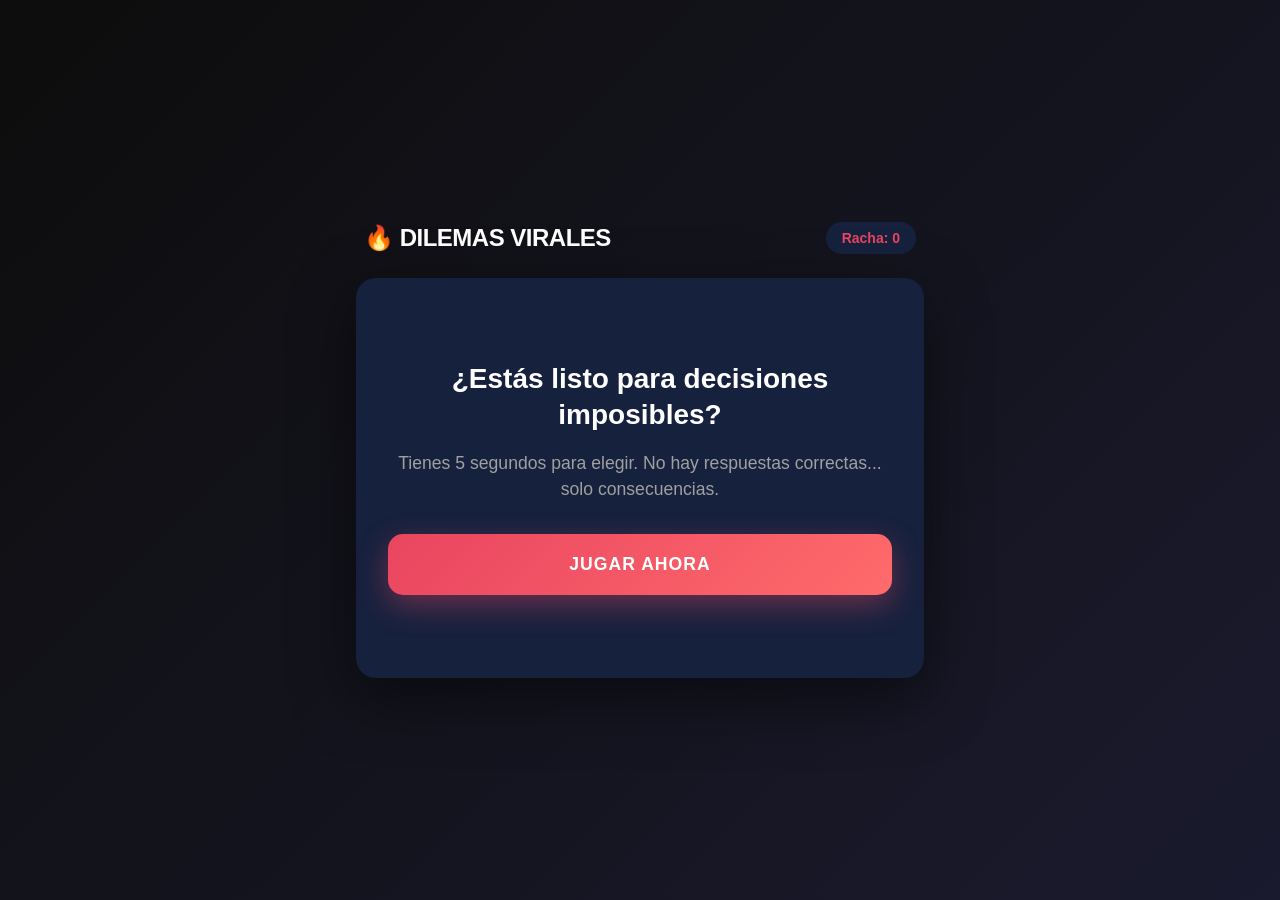
==== index.html @ 8cb5b27d "Add files via upload" ====
<!DOCTYPE html>
<html lang="es">
<head>
    <meta charset="UTF-8">
    <meta name="viewport" content="width=device-width, initial-scale=1.0">
    <title>Dilemas Virales | El juego de decisiones imposibles</title>
    <meta name="description" content="Juega Dilemas Virales: el juego adictivo de decisiones imposibles. Elige entre opciones absurdas y descubre qué piensa la gente.">
    <link rel="stylesheet" href="styles.css">
</head>
<body>
    <!-- ESPACIO PARA ANUNCIO HEADER -->
    <!-- <div class="ad-container ad-header">Espacio para anuncio</div> -->

    <main class="game-container">
        <header class="game-header">
            <h1>🔥 DILEMAS VIRALES</h1>
            <div class="stats">
                <span id="streak">Racha: 0</span>
            </div>
        </header>

        <section class="game-area" id="gameArea">
            <!-- Pantalla de inicio -->
            <div class="start-screen" id="startScreen">
                <h2>¿Estás listo para decisiones imposibles?</h2>
                <p>Tienes 5 segundos para elegir. No hay respuestas correctas... solo consecuencias.</p>
                <button class="btn-primary" id="startBtn">JUGAR AHORA</button>
            </div>

            <!-- Pantalla de juego -->
            <div class="dilemma-screen hidden" id="dilemmaScreen">
                <div class="timer-container">
                    <div class="timer-bar" id="timerBar"></div>
                </div>
                
                <div class="dilemma-content">
                    <h2 id="dilemmaQuestion" class="dilemma-question"></h2>
                </div>

                <div class="options-container" id="optionsContainer">
                    <button class="option-btn" id="optionA" data-option="A">
                        <span class="option-label">A</span>
                        <span class="option-text" id="textA"></span>
                    </button>
                    <button class="option-btn" id="optionB" data-option="B">
                        <span class="option-label">B</span>
                        <span class="option-text" id="textB"></span>
                    </button>
                </div>
            </div>

            <!-- Pantalla de resultado -->
            <div class="result-screen hidden" id="resultScreen">
                <div class="result-content">
                    <div class="percentage-display" id="percentageDisplay"></div>
                    <p class="result-text" id="resultText"></p>
                    <p class="sarcastic-response" id="sarcasticResponse"></p>
                </div>
                <button class="btn-primary" id="nextBtn">SIGUIENTE DILEMA →</button>
            </div>
        </section>

        <!-- ESPACIO PARA ANUNCIO FOOTER -->
        <!-- <div class="ad-container ad-footer">Espacio para anuncio</div> -->
    </main>

    <script src="script.js"></script>
</body>
</html>
---- styles.css ----
/* ============================================
   DILEMAS VIRALES - ESTILOS PRINCIPALES
   ============================================ */

/* Reset y base */
* {
    margin: 0;
    padding: 0;
    box-sizing: border-box;
}

:root {
    --bg-primary: #0d0d0d;
    --bg-secondary: #1a1a2e;
    --bg-card: #16213e;
    --accent-primary: #e94560;
    --accent-secondary: #0f3460;
    --text-primary: #ffffff;
    --text-secondary: #a0a0a0;
    --success: #4ecca3;
    --warning: #ffc107;
    --timer-duration: 5s;
}

html {
    font-size: 16px;
}

body {
    font-family: 'Segoe UI', Tahoma, Geneva, Verdana, sans-serif;
    background: linear-gradient(135deg, var(--bg-primary) 0%, var(--bg-secondary) 100%);
    color: var(--text-primary);
    min-height: 100vh;
    display: flex;
    flex-direction: column;
    align-items: center;
    justify-content: center;
    overflow-x: hidden;
}

/* ============================================
   CONTENEDORES DE ANUNCIOS (MONETIZACIÓN)
   ============================================ */
.ad-container {
    background: rgba(255, 255, 255, 0.05);
    border: 2px dashed rgba(255, 255, 255, 0.2);
    display: flex;
    align-items: center;
    justify-content: center;
    color: var(--text-secondary);
    font-size: 0.875rem;
}

.ad-header {
    width: 100%;
    max-width: 728px;
    height: 90px;
    margin-bottom: 1rem;
}

.ad-footer {
    width: 100%;
    max-width: 728px;
    height: 90px;
    margin-top: 1rem;
}

/* ============================================
   CONTENEDOR PRINCIPAL DEL JUEGO
   ============================================ */
.game-container {
    width: 100%;
    max-width: 600px;
    padding: 1rem;
    display: flex;
    flex-direction: column;
    align-items: center;
}

/* Header */
.game-header {
    width: 100%;
    display: flex;
    justify-content: space-between;
    align-items: center;
    margin-bottom: 1.5rem;
    padding: 0 0.5rem;
}

.game-header h1 {
    font-size: 1.5rem;
    font-weight: 800;
    letter-spacing: -0.5px;
    text-transform: uppercase;
}

.stats {
    background: var(--bg-card);
    padding: 0.5rem 1rem;
    border-radius: 20px;
    font-size: 0.875rem;
    font-weight: 600;
    color: var(--accent-primary);
}

/* ============================================
   ÁREA DE JUEGO
   ============================================ */
.game-area {
    width: 100%;
    background: var(--bg-card);
    border-radius: 20px;
    padding: 2rem;
    box-shadow: 0 20px 60px rgba(0, 0, 0, 0.5);
    min-height: 400px;
    display: flex;
    flex-direction: column;
    justify-content: center;
}

/* Utilidad para ocultar elementos */
.hidden {
    display: none !important;
}

/* ============================================
   PANTALLA DE INICIO
   ============================================ */
.start-screen {
    text-align: center;
    animation: fadeIn 0.5s ease-out;
}

.start-screen h2 {
    font-size: 1.75rem;
    margin-bottom: 1rem;
    line-height: 1.3;
}

.start-screen p {
    color: var(--text-secondary);
    margin-bottom: 2rem;
    font-size: 1.1rem;
    line-height: 1.5;
}

/* ============================================
   PANTALLA DE DILEMA
   ============================================ */
.dilemma-screen {
    animation: slideIn 0.3s ease-out;
}

/* Temporizador */
.timer-container {
    width: 100%;
    height: 6px;
    background: rgba(255, 255, 255, 0.1);
    border-radius: 3px;
    overflow: hidden;
    margin-bottom: 1.5rem;
}

.timer-bar {
    height: 100%;
    width: 100%;
    background: linear-gradient(90deg, var(--success) 0%, var(--warning) 70%, var(--accent-primary) 100%);
    border-radius: 3px;
    transform-origin: left;
}

.timer-bar.active {
    animation: timerCountdown var(--timer-duration) linear forwards;
}

.timer-bar.paused {
    animation-play-state: paused;
}

@keyframes timerCountdown {
    0% { transform: scaleX(1); }
    100% { transform: scaleX(0); }
}

/* Contenido del dilema */
.dilemma-content {
    text-align: center;
    margin-bottom: 2rem;
}

.dilemma-question {
    font-size: 1.5rem;
    font-weight: 700;
    line-height: 1.4;
    color: var(--text-primary);
}

/* Opciones */
.options-container {
    display: flex;
    flex-direction: column;
    gap: 1rem;
}

.option-btn {
    display: flex;
    align-items: center;
    gap: 1rem;
    padding: 1.25rem;
    background: linear-gradient(135deg, var(--bg-secondary) 0%, rgba(255,255,255,0.05) 100%);
    border: 2px solid rgba(255, 255, 255, 0.1);
    border-radius: 15px;
    color: var(--text-primary);
    cursor: pointer;
    transition: all 0.2s ease;
    text-align: left;
    width: 100%;
}

.option-btn:hover {
    border-color: var(--accent-primary);
    background: linear-gradient(135deg, var(--accent-secondary) 0%, var(--bg-secondary) 100%);
    transform: translateY(-2px);
    box-shadow: 0 10px 30px rgba(233, 69, 96, 0.3);
}

.option-btn:active {
    transform: translateY(0);
}

.option-label {
    display: flex;
    align-items: center;
    justify-content: center;
    width: 40px;
    height: 40px;
    background: var(--accent-primary);
    border-radius: 50%;
    font-weight: 800;
    font-size: 1.25rem;
    flex-shrink: 0;
}

.option-text {
    font-size: 1.1rem;
    font-weight: 500;
    line-height: 1.4;
}

/* Estados de opción seleccionada */
.option-btn.selected {
    border-color: var(--success);
    background: linear-gradient(135deg, rgba(78, 204, 163, 0.2) 0%, var(--bg-secondary) 100%);
}

.option-btn.selected .option-label {
    background: var(--success);
}

.option-btn.unselected {
    opacity: 0.5;
}

/* ============================================
   PANTALLA DE RESULTADO
   ============================================ */
.result-screen {
    text-align: center;
    animation: fadeIn 0.4s ease-out;
}

.percentage-display {
    font-size: 4rem;
    font-weight: 800;
    color: var(--accent-primary);
    margin-bottom: 0.5rem;
    text-shadow: 0 0 30px rgba(233, 69, 96, 0.5);
}

.result-text {
    font-size: 1.1rem;
    color: var(--text-secondary);
    margin-bottom: 1.5rem;
}

.sarcastic-response {
    font-size: 1.25rem;
    color: var(--text-primary);
    font-style: italic;
    margin-bottom: 2rem;
    padding: 1rem;
    background: rgba(255, 255, 255, 0.05);
    border-radius: 10px;
    border-left: 4px solid var(--accent-primary);
    line-height: 1.5;
}

/* ============================================
   BOTONES PRINCIPALES
   ============================================ */
.btn-primary {
    width: 100%;
    padding: 1.25rem 2rem;
    background: linear-gradient(135deg, var(--accent-primary) 0%, #ff6b6b 100%);
    border: none;
    border-radius: 15px;
    color: white;
    font-size: 1.1rem;
    font-weight: 700;
    text-transform: uppercase;
    letter-spacing: 1px;
    cursor: pointer;
    transition: all 0.2s ease;
    box-shadow: 0 10px 30px rgba(233, 69, 96, 0.4);
}

.btn-primary:hover {
    transform: translateY(-3px);
    box-shadow: 0 15px 40px rgba(233, 69, 96, 0.6);
}

.btn-primary:active {
    transform: translateY(-1px);
}

/* ============================================
   ANIMACIONES
   ============================================ */
@keyframes fadeIn {
    from { opacity: 0; transform: translateY(20px); }
    to { opacity: 1; transform: translateY(0); }
}

@keyframes slideIn {
    from { opacity: 0; transform: translateX(30px); }
    to { opacity: 1; transform: translateX(0); }
}

/* ============================================
   RESPONSIVE - MÓVILES
   ============================================ */
@media (max-width: 480px) {
    html {
        font-size: 14px;
    }

    .game-container {
        padding: 0.75rem;
        max-width: 100%;
    }

    .game-area {
        padding: 1.5rem;
        min-height: 350px;
    }

    .game-header h1 {
        font-size: 1.25rem;
    }

    .dilemma-question {
        font-size: 1.25rem;
    }

    .option-btn {
        padding: 1rem;
    }

    .option-label {
        width: 35px;
        height: 35px;
        font-size: 1rem;
    }

    .option-text {
        font-size: 1rem;
    }

    .percentage-display {
        font-size: 3rem;
    }

    .sarcastic-response {
        font-size: 1.1rem;
    }

    .btn-primary {
        padding: 1rem 1.5rem;
        font-size: 1rem;
    }

    .ad-header,
    .ad-footer {
        height: 50px;
    }
}

@media (max-width: 360px) {
    .game-area {
        padding: 1rem;
    }

    .dilemma-question {
        font-size: 1.1rem;
    }

    .option-text {
        font-size: 0.9rem;
    }
}

/* ============================================
   OPTIMIZACIONES DE RENDIMIENTO
   ============================================ */
@media (prefers-reduced-motion: reduce) {
    *,
    *::before,
    *::after {
        animation-duration: 0.01ms !important;
        animation-iteration-count: 1 !important;
        transition-duration: 0.01ms !important;
    }
}

/* Scrollbar personalizada */
::-webkit-scrollbar {
    width: 8px;
}

::-webkit-scrollbar-track {
    background: var(--bg-primary);
}

::-webkit-scrollbar-thumb {
    background: var(--accent-secondary);
    border-radius: 4px;
}

::-webkit-scrollbar-thumb:hover {
    background: var(--accent-primary);
}
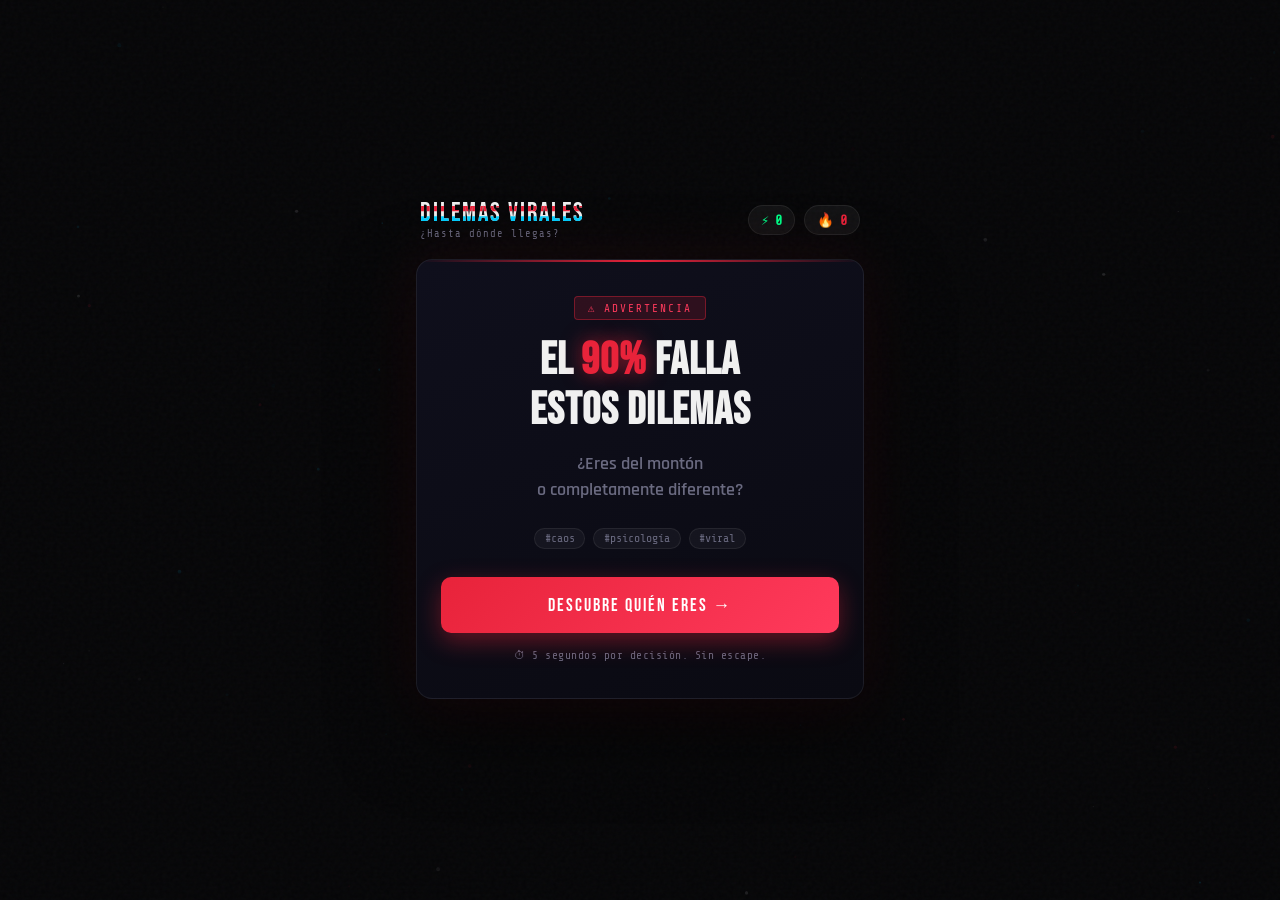
==== commit 9492b6f6: "Add files via upload" ====
--- a/index.html
+++ b/index.html
@@ -5,35 +5,59 @@
     <meta name="viewport" content="width=device-width, initial-scale=1.0">
     <title>Dilemas Virales | El juego de decisiones imposibles</title>
     <meta name="description" content="Juega Dilemas Virales: el juego adictivo de decisiones imposibles. Elige entre opciones absurdas y descubre qué piensa la gente.">
+    <link rel="preconnect" href="https://fonts.googleapis.com">
+    <link href="https://fonts.googleapis.com/css2?family=Bebas+Neue&family=Rajdhani:wght@400;600;700&family=Share+Tech+Mono&display=swap" rel="stylesheet">
     <link rel="stylesheet" href="styles.css">
 </head>
 <body>
-    <!-- ESPACIO PARA ANUNCIO HEADER -->
-    <!-- <div class="ad-container ad-header">Espacio para anuncio</div> -->
+    <div class="scanlines"></div>
+    <div class="noise-overlay"></div>
+    <canvas id="particleCanvas"></canvas>
 
     <main class="game-container">
         <header class="game-header">
-            <h1>🔥 DILEMAS VIRALES</h1>
+            <div class="logo-wrap">
+                <span class="glitch-text" data-text="DILEMAS VIRALES">DILEMAS VIRALES</span>
+                <span class="logo-sub">¿Hasta dónde llegas?</span>
+            </div>
             <div class="stats">
-                <span id="streak">Racha: 0</span>
+                <span class="stat-pill">
+                    <span class="stat-icon">⚡</span>
+                    <span id="decisionCount">0</span>
+                </span>
+                <span class="stat-pill streak-pill">
+                    <span class="stat-icon">🔥</span>
+                    <span id="streak">0</span>
+                </span>
             </div>
         </header>
 
         <section class="game-area" id="gameArea">
             <!-- Pantalla de inicio -->
             <div class="start-screen" id="startScreen">
-                <h2>¿Estás listo para decisiones imposibles?</h2>
-                <p>Tienes 5 segundos para elegir. No hay respuestas correctas... solo consecuencias.</p>
-                <button class="btn-primary" id="startBtn">JUGAR AHORA</button>
+                <div class="start-badge">⚠️ ADVERTENCIA</div>
+                <h2 class="start-title">El <span class="highlight">90%</span> falla<br>estos dilemas</h2>
+                <p class="start-sub">¿Eres del montón<br>o completamente diferente?</p>
+                <div class="start-tags">
+                    <span>#caos</span><span>#psicología</span><span>#viral</span>
+                </div>
+                <button class="btn-primary" id="startBtn">
+                    <span class="btn-inner">DESCUBRE QUIÉN ERES →</span>
+                </button>
+                <p class="start-warning">⏱ 5 segundos por decisión. Sin escape.</p>
             </div>
 
-            <!-- Pantalla de juego -->
+            <!-- Pantalla de dilema -->
             <div class="dilemma-screen hidden" id="dilemmaScreen">
-                <div class="timer-container">
-                    <div class="timer-bar" id="timerBar"></div>
+                <div class="timer-wrap">
+                    <div class="timer-container">
+                        <div class="timer-bar" id="timerBar"></div>
+                    </div>
+                    <span class="timer-countdown" id="timerCountdown">5</span>
                 </div>
                 
                 <div class="dilemma-content">
+                    <div class="dilemma-number" id="dilemmaNum">DILEMA #1</div>
                     <h2 id="dilemmaQuestion" class="dilemma-question"></h2>
                 </div>
 
@@ -42,6 +66,7 @@
                         <span class="option-label">A</span>
                         <span class="option-text" id="textA"></span>
                     </button>
+                    <div class="vs-divider">VS</div>
                     <button class="option-btn" id="optionB" data-option="B">
                         <span class="option-label">B</span>
                         <span class="option-text" id="textB"></span>
@@ -49,21 +74,81 @@
                 </div>
             </div>
 
-            <!-- Pantalla de resultado -->
+            <!-- Pantalla de resultado normal -->
             <div class="result-screen hidden" id="resultScreen">
                 <div class="result-content">
+                    <div class="result-badge" id="resultBadge">MAYORÍA ELIGIÓ ESTO</div>
                     <div class="percentage-display" id="percentageDisplay"></div>
                     <p class="result-text" id="resultText"></p>
                     <p class="sarcastic-response" id="sarcasticResponse"></p>
+                    <p class="psychological-insight hidden" id="psychologicalInsight"></p>
+                    <p class="milestone-message hidden" id="milestoneMessage"></p>
                 </div>
-                <button class="btn-primary" id="nextBtn">SIGUIENTE DILEMA →</button>
+                <button class="btn-primary" id="nextBtn">
+                    <span class="btn-inner">SIGUIENTE DILEMA →</span>
+                </button>
+            </div>
+
+            <!-- Pantalla de resultado psicológico VIRAL -->
+            <div class="psych-result-screen hidden" id="psychResultScreen">
+                <div class="psych-header">
+                    <span class="psych-label">¡TU RESULTADO PSICOLÓGICO!</span>
+                </div>
+                <div class="psych-eres-text">ERES:</div>
+                <div class="psych-title-wrap">
+                    <span class="psych-emoji" id="psychEmoji">😈</span>
+                    <div class="psych-archetype-block">
+                        <div class="psych-archetype" id="psychArchetype">EL CAÓTICO</div>
+                        <div class="psych-archetype-sub" id="psychArchetypeSub">MAESTRO</div>
+                    </div>
+                </div>
+                
+                <div class="psych-bars-container">
+                    <div class="psych-bar-row">
+                        <span class="psych-bar-label">CAOS</span>
+                        <div class="psych-bar-track">
+                            <div class="psych-bar psych-bar-caos" id="barCaos" style="width:0%"></div>
+                        </div>
+                        <span class="psych-bar-pct" id="pctCaos">0%</span>
+                    </div>
+                    <div class="psych-bar-row">
+                        <span class="psych-bar-label">EGO</span>
+                        <div class="psych-bar-track">
+                            <div class="psych-bar psych-bar-ego" id="barEgo" style="width:0%"></div>
+                        </div>
+                        <span class="psych-bar-pct" id="pctEgo">0%</span>
+                    </div>
+                    <div class="psych-bar-row">
+                        <span class="psych-bar-label">LÓGICA</span>
+                        <div class="psych-bar-track">
+                            <div class="psych-bar psych-bar-logica" id="barLogica" style="width:0%"></div>
+                        </div>
+                        <span class="psych-bar-pct" id="pctLogica">0%</span>
+                    </div>
+                    <div class="psych-bar-row">
+                        <span class="psych-bar-label">EMOCIÓN</span>
+                        <div class="psych-bar-track">
+                            <div class="psych-bar psych-bar-emocional" id="barEmocional" style="width:0%"></div>
+                        </div>
+                        <span class="psych-bar-pct" id="pctEmocional">0%</span>
+                    </div>
+                </div>
+
+                <div class="psych-description" id="psychDescription">Amas el desorden y tomas decisiones con estilo.</div>
+                <div class="psych-traits" id="psychTraits"></div>
+                <div class="psych-cta-text">¿Quién más se atreve a hacer este TEST?</div>
+                <div class="psych-site">DECISIONES-LOCAS.COM</div>
+
+                <div class="psych-actions">
+                    <button class="btn-share" id="shareBtn">📤 COMPARTIR RESULTADO</button>
+                    <button class="btn-continue" id="continueBtn">SEGUIR JUGANDO →</button>
+                </div>
             </div>
         </section>
+    </main>
 
-        <!-- ESPACIO PARA ANUNCIO FOOTER -->
-        <!-- <div class="ad-container ad-footer">Espacio para anuncio</div> -->
-    </main>
+    <div class="toast" id="toast">¡Enlace copiado! 🔥 Compártelo</div>
 
     <script src="script.js"></script>
 </body>
-</html>
+</html>
--- a/styles.css
+++ b/styles.css
@@ -1,8 +1,10 @@
 /* ============================================
-   DILEMAS VIRALES - ESTILOS PRINCIPALES
+   DILEMAS VIRALES - REDISEÑO VIRAL
+   Estilo: Dark glitch, neon, cinematic
    ============================================ */
 
-/* Reset y base */
+@import url('https://fonts.googleapis.com/css2?family=Bebas+Neue&family=Rajdhani:wght@400;600;700&family=Share+Tech+Mono&display=swap');
+
 * {
     margin: 0;
     padding: 0;
@@ -10,161 +12,298 @@
 }
 
 :root {
-    --bg-primary: #0d0d0d;
-    --bg-secondary: #1a1a2e;
-    --bg-card: #16213e;
-    --accent-primary: #e94560;
-    --accent-secondary: #0f3460;
-    --text-primary: #ffffff;
-    --text-secondary: #a0a0a0;
-    --success: #4ecca3;
-    --warning: #ffc107;
+    --bg: #060608;
+    --bg2: #0c0c14;
+    --card: #0f0f1a;
+    --red: #e8233a;
+    --red2: #ff3a5c;
+    --green: #00ff88;
+    --purple: #9b5de5;
+    --blue: #00cfff;
+    --yellow: #ffd60a;
+    --text: #f0f0f0;
+    --muted: #6a6a80;
+    --border: rgba(255,255,255,0.07);
+    --font-display: 'Bebas Neue', sans-serif;
+    --font-body: 'Rajdhani', sans-serif;
+    --font-mono: 'Share Tech Mono', monospace;
     --timer-duration: 5s;
 }
 
-html {
-    font-size: 16px;
-}
+html { font-size: 16px; }
 
 body {
-    font-family: 'Segoe UI', Tahoma, Geneva, Verdana, sans-serif;
-    background: linear-gradient(135deg, var(--bg-primary) 0%, var(--bg-secondary) 100%);
-    color: var(--text-primary);
+    font-family: var(--font-body);
+    background: var(--bg);
+    color: var(--text);
     min-height: 100vh;
     display: flex;
     flex-direction: column;
     align-items: center;
     justify-content: center;
     overflow-x: hidden;
-}
-
-/* ============================================
-   CONTENEDORES DE ANUNCIOS (MONETIZACIÓN)
-   ============================================ */
-.ad-container {
-    background: rgba(255, 255, 255, 0.05);
-    border: 2px dashed rgba(255, 255, 255, 0.2);
-    display: flex;
-    align-items: center;
-    justify-content: center;
-    color: var(--text-secondary);
-    font-size: 0.875rem;
-}
-
-.ad-header {
-    width: 100%;
-    max-width: 728px;
-    height: 90px;
-    margin-bottom: 1rem;
-}
-
-.ad-footer {
-    width: 100%;
-    max-width: 728px;
-    height: 90px;
-    margin-top: 1rem;
-}
-
-/* ============================================
-   CONTENEDOR PRINCIPAL DEL JUEGO
-   ============================================ */
+    position: relative;
+}
+
+/* ---- EFECTOS DE FONDO ---- */
+canvas#particleCanvas {
+    position: fixed;
+    top: 0; left: 0;
+    width: 100%; height: 100%;
+    pointer-events: none;
+    z-index: 0;
+    opacity: 0.25;
+}
+
+.scanlines {
+    position: fixed;
+    top: 0; left: 0;
+    width: 100%; height: 100%;
+    background: repeating-linear-gradient(
+        0deg,
+        transparent,
+        transparent 2px,
+        rgba(0,0,0,0.15) 2px,
+        rgba(0,0,0,0.15) 4px
+    );
+    pointer-events: none;
+    z-index: 1;
+}
+
+.noise-overlay {
+    position: fixed;
+    top: 0; left: 0;
+    width: 100%; height: 100%;
+    opacity: 0.03;
+    background-image: url("data:image/svg+xml,%3Csvg viewBox='0 0 256 256' xmlns='http://www.w3.org/2000/svg'%3E%3Cfilter id='noise'%3E%3CfeTurbulence type='fractalNoise' baseFrequency='0.9' numOctaves='4' stitchTiles='stitch'/%3E%3C/filter%3E%3Crect width='100%25' height='100%25' filter='url(%23noise)'/%3E%3C/svg%3E");
+    pointer-events: none;
+    z-index: 2;
+}
+
+/* ---- CONTENEDOR PRINCIPAL ---- */
 .game-container {
     width: 100%;
-    max-width: 600px;
+    max-width: 480px;
     padding: 1rem;
     display: flex;
     flex-direction: column;
     align-items: center;
-}
-
-/* Header */
+    position: relative;
+    z-index: 10;
+}
+
+/* ---- HEADER ---- */
 .game-header {
     width: 100%;
     display: flex;
     justify-content: space-between;
     align-items: center;
-    margin-bottom: 1.5rem;
-    padding: 0 0.5rem;
-}
-
-.game-header h1 {
-    font-size: 1.5rem;
-    font-weight: 800;
-    letter-spacing: -0.5px;
-    text-transform: uppercase;
+    margin-bottom: 1.25rem;
+    padding: 0 0.25rem;
+}
+
+.logo-wrap {
+    display: flex;
+    flex-direction: column;
+    line-height: 1;
+}
+
+/* Efecto glitch en el logo */
+.glitch-text {
+    font-family: var(--font-display);
+    font-size: 1.6rem;
+    letter-spacing: 2px;
+    color: var(--text);
+    position: relative;
+    display: inline-block;
+}
+
+.glitch-text::before,
+.glitch-text::after {
+    content: attr(data-text);
+    position: absolute;
+    top: 0; left: 0;
+    width: 100%;
+    font-family: var(--font-display);
+    font-size: 1.6rem;
+    letter-spacing: 2px;
+}
+
+.glitch-text::before {
+    color: var(--red);
+    animation: glitch1 4s infinite;
+    clip-path: polygon(0 20%, 100% 20%, 100% 40%, 0 40%);
+}
+
+.glitch-text::after {
+    color: var(--blue);
+    animation: glitch2 4s infinite;
+    clip-path: polygon(0 60%, 100% 60%, 100% 80%, 0 80%);
+}
+
+@keyframes glitch1 {
+    0%, 95% { transform: translate(0); opacity: 0; }
+    96% { transform: translate(-3px, 1px); opacity: 0.8; }
+    97% { transform: translate(2px, -1px); opacity: 0.8; }
+    100% { transform: translate(0); opacity: 0; }
+}
+
+@keyframes glitch2 {
+    0%, 93% { transform: translate(0); opacity: 0; }
+    94% { transform: translate(3px, -1px); opacity: 0.8; }
+    95% { transform: translate(-2px, 1px); opacity: 0.8; }
+    100% { transform: translate(0); opacity: 0; }
+}
+
+.logo-sub {
+    font-family: var(--font-mono);
+    font-size: 0.65rem;
+    color: var(--muted);
+    letter-spacing: 1px;
+    margin-top: 2px;
 }
 
 .stats {
-    background: var(--bg-card);
-    padding: 0.5rem 1rem;
+    display: flex;
+    gap: 0.6rem;
+}
+
+.stat-pill {
+    background: rgba(255,255,255,0.05);
+    border: 1px solid var(--border);
+    padding: 0.35rem 0.75rem;
     border-radius: 20px;
-    font-size: 0.875rem;
+    font-family: var(--font-mono);
+    font-size: 0.85rem;
     font-weight: 600;
-    color: var(--accent-primary);
-}
-
-/* ============================================
-   ÁREA DE JUEGO
-   ============================================ */
+    display: flex;
+    align-items: center;
+    gap: 0.35rem;
+    color: var(--green);
+}
+
+.streak-pill {
+    color: var(--red);
+}
+
+/* ---- ÁREA DE JUEGO ---- */
 .game-area {
     width: 100%;
-    background: var(--bg-card);
-    border-radius: 20px;
-    padding: 2rem;
-    box-shadow: 0 20px 60px rgba(0, 0, 0, 0.5);
-    min-height: 400px;
+    background: linear-gradient(160deg, #0f0f1c 0%, #0a0a12 100%);
+    border: 1px solid var(--border);
+    border-radius: 16px;
+    padding: 1.75rem 1.5rem;
+    box-shadow: 0 0 60px rgba(232, 35, 58, 0.08), 0 30px 80px rgba(0,0,0,0.6);
+    min-height: 440px;
     display: flex;
     flex-direction: column;
     justify-content: center;
-}
-
-/* Utilidad para ocultar elementos */
-.hidden {
-    display: none !important;
-}
-
-/* ============================================
-   PANTALLA DE INICIO
-   ============================================ */
+    position: relative;
+    overflow: hidden;
+}
+
+/* Línea de acento superior */
+.game-area::before {
+    content: '';
+    position: absolute;
+    top: 0; left: 0;
+    width: 100%; height: 2px;
+    background: linear-gradient(90deg, transparent, var(--red), transparent);
+}
+
+.hidden { display: none !important; }
+
+/* ---- PANTALLA DE INICIO ---- */
 .start-screen {
     text-align: center;
-    animation: fadeIn 0.5s ease-out;
-}
-
-.start-screen h2 {
-    font-size: 1.75rem;
+    animation: fadeUp 0.5s ease-out;
+}
+
+.start-badge {
+    display: inline-block;
+    background: rgba(232, 35, 58, 0.15);
+    border: 1px solid rgba(232, 35, 58, 0.4);
+    color: var(--red2);
+    font-family: var(--font-mono);
+    font-size: 0.7rem;
+    letter-spacing: 2px;
+    padding: 0.3rem 0.8rem;
+    border-radius: 4px;
     margin-bottom: 1rem;
-    line-height: 1.3;
-}
-
-.start-screen p {
-    color: var(--text-secondary);
-    margin-bottom: 2rem;
+}
+
+.start-title {
+    font-family: var(--font-display);
+    font-size: 2.8rem;
+    line-height: 1.1;
+    margin-bottom: 1rem;
+    letter-spacing: 1px;
+}
+
+.start-title .highlight {
+    color: var(--red);
+    text-shadow: 0 0 20px rgba(232, 35, 58, 0.6);
+}
+
+.start-sub {
     font-size: 1.1rem;
+    color: var(--muted);
+    font-weight: 600;
+    margin-bottom: 1.5rem;
     line-height: 1.5;
 }
 
-/* ============================================
-   PANTALLA DE DILEMA
-   ============================================ */
+.start-tags {
+    display: flex;
+    gap: 0.5rem;
+    justify-content: center;
+    margin-bottom: 1.75rem;
+    flex-wrap: wrap;
+}
+
+.start-tags span {
+    font-family: var(--font-mono);
+    font-size: 0.72rem;
+    color: var(--muted);
+    background: rgba(255,255,255,0.04);
+    border: 1px solid var(--border);
+    padding: 0.2rem 0.6rem;
+    border-radius: 20px;
+}
+
+.start-warning {
+    font-family: var(--font-mono);
+    font-size: 0.7rem;
+    color: var(--muted);
+    margin-top: 1rem;
+    letter-spacing: 0.5px;
+}
+
+/* ---- PANTALLA DE DILEMA ---- */
 .dilemma-screen {
-    animation: slideIn 0.3s ease-out;
-}
-
-/* Temporizador */
+    animation: slideRight 0.3s ease-out;
+}
+
+/* Timer */
+.timer-wrap {
+    display: flex;
+    align-items: center;
+    gap: 0.75rem;
+    margin-bottom: 1.5rem;
+}
+
 .timer-container {
-    width: 100%;
-    height: 6px;
-    background: rgba(255, 255, 255, 0.1);
+    flex: 1;
+    height: 5px;
+    background: rgba(255,255,255,0.07);
     border-radius: 3px;
     overflow: hidden;
-    margin-bottom: 1.5rem;
 }
 
 .timer-bar {
     height: 100%;
     width: 100%;
-    background: linear-gradient(90deg, var(--success) 0%, var(--warning) 70%, var(--accent-primary) 100%);
+    background: linear-gradient(90deg, var(--green) 0%, var(--yellow) 60%, var(--red) 100%);
     border-radius: 3px;
     transform-origin: left;
 }
@@ -178,264 +317,565 @@
 }
 
 @keyframes timerCountdown {
-    0% { transform: scaleX(1); }
-    100% { transform: scaleX(0); }
-}
-
-/* Contenido del dilema */
+    from { transform: scaleX(1); }
+    to { transform: scaleX(0); }
+}
+
+.timer-countdown {
+    font-family: var(--font-mono);
+    font-size: 0.8rem;
+    color: var(--muted);
+    min-width: 12px;
+    text-align: right;
+}
+
+/* Número de dilema */
+.dilemma-number {
+    font-family: var(--font-mono);
+    font-size: 0.7rem;
+    color: var(--red);
+    letter-spacing: 2px;
+    margin-bottom: 0.75rem;
+}
+
 .dilemma-content {
-    text-align: center;
-    margin-bottom: 2rem;
+    margin-bottom: 1.75rem;
 }
 
 .dilemma-question {
-    font-size: 1.5rem;
+    font-family: var(--font-body);
+    font-size: 1.35rem;
     font-weight: 700;
     line-height: 1.4;
-    color: var(--text-primary);
+    color: var(--text);
 }
 
 /* Opciones */
 .options-container {
     display: flex;
     flex-direction: column;
+    gap: 0;
+}
+
+.vs-divider {
+    text-align: center;
+    font-family: var(--font-display);
+    font-size: 1rem;
+    color: var(--red);
+    letter-spacing: 3px;
+    padding: 0.4rem 0;
+    position: relative;
+}
+
+.vs-divider::before,
+.vs-divider::after {
+    content: '';
+    position: absolute;
+    top: 50%;
+    width: 35%;
+    height: 1px;
+    background: var(--border);
+}
+
+.vs-divider::before { left: 0; }
+.vs-divider::after { right: 0; }
+
+.option-btn {
+    display: flex;
+    align-items: center;
     gap: 1rem;
-}
-
-.option-btn {
-    display: flex;
-    align-items: center;
-    gap: 1rem;
-    padding: 1.25rem;
-    background: linear-gradient(135deg, var(--bg-secondary) 0%, rgba(255,255,255,0.05) 100%);
-    border: 2px solid rgba(255, 255, 255, 0.1);
-    border-radius: 15px;
-    color: var(--text-primary);
+    padding: 1.1rem 1.25rem;
+    background: rgba(255,255,255,0.03);
+    border: 1px solid rgba(255,255,255,0.08);
+    border-radius: 12px;
+    color: var(--text);
+    cursor: pointer;
+    transition: all 0.18s ease;
+    text-align: left;
+    width: 100%;
+    position: relative;
+    overflow: hidden;
+}
+
+.option-btn::before {
+    content: '';
+    position: absolute;
+    inset: 0;
+    background: linear-gradient(135deg, rgba(232,35,58,0.08), transparent);
+    opacity: 0;
+    transition: opacity 0.2s;
+}
+
+.option-btn:hover {
+    border-color: rgba(232, 35, 58, 0.5);
+    background: rgba(232,35,58,0.06);
+    transform: translateX(4px);
+}
+
+.option-btn:hover::before { opacity: 1; }
+
+.option-btn:active {
+    transform: translateX(2px) scale(0.99);
+}
+
+.option-label {
+    display: flex;
+    align-items: center;
+    justify-content: center;
+    width: 36px;
+    height: 36px;
+    background: linear-gradient(135deg, var(--red) 0%, var(--red2) 100%);
+    border-radius: 8px;
+    font-family: var(--font-display);
+    font-size: 1.2rem;
+    flex-shrink: 0;
+    box-shadow: 0 4px 12px rgba(232,35,58,0.4);
+}
+
+.option-text {
+    font-size: 1rem;
+    font-weight: 600;
+    line-height: 1.4;
+    flex: 1;
+}
+
+/* Seleccionado / no seleccionado */
+.option-btn.selected {
+    border-color: var(--green);
+    background: rgba(0, 255, 136, 0.07);
+    transform: translateX(4px);
+    box-shadow: 0 0 20px rgba(0,255,136,0.15);
+}
+
+.option-btn.selected .option-label {
+    background: var(--green);
+    color: #000;
+    animation: labelPop 0.3s ease-out;
+}
+
+.option-btn.unselected {
+    opacity: 0.35;
+    filter: grayscale(0.6);
+}
+
+@keyframes labelPop {
+    0% { transform: scale(1); }
+    50% { transform: scale(1.2); }
+    100% { transform: scale(1); }
+}
+
+/* ---- PANTALLA DE RESULTADO NORMAL ---- */
+.result-screen {
+    text-align: center;
+    animation: fadeUp 0.3s ease-out;
+}
+
+.result-badge {
+    display: inline-block;
+    background: rgba(255, 214, 10, 0.1);
+    border: 1px solid rgba(255,214,10,0.3);
+    color: var(--yellow);
+    font-family: var(--font-mono);
+    font-size: 0.65rem;
+    letter-spacing: 2px;
+    padding: 0.25rem 0.75rem;
+    border-radius: 4px;
+    margin-bottom: 0.75rem;
+}
+
+.percentage-display {
+    font-family: var(--font-display);
+    font-size: 5rem;
+    line-height: 1;
+    color: var(--red);
+    text-shadow: 0 0 30px rgba(232,35,58,0.5);
+    margin-bottom: 0.25rem;
+    animation: popIn 0.5s ease-out;
+}
+
+.result-text {
+    font-family: var(--font-mono);
+    font-size: 0.75rem;
+    color: var(--muted);
+    margin-bottom: 1.25rem;
+    letter-spacing: 1px;
+}
+
+.sarcastic-response {
+    font-size: 1.05rem;
+    font-weight: 600;
+    color: var(--text);
+    font-style: italic;
+    padding: 1rem 1.25rem;
+    background: rgba(255,255,255,0.04);
+    border-radius: 10px;
+    border-left: 3px solid var(--red);
+    line-height: 1.5;
+    margin-bottom: 1.5rem;
+    animation: slideRight 0.4s ease-out 0.2s both;
+}
+
+.sarcastic-response[data-categoria="sarcastico"] { border-left-color: #ff9f43; }
+.sarcastic-response[data-categoria="psicologico"] { border-left-color: var(--purple); }
+.sarcastic-response[data-categoria="provocador"] { border-left-color: var(--red2); }
+.sarcastic-response[data-categoria="humorAcido"] { border-left-color: var(--blue); }
+.sarcastic-response[data-categoria="analisis"] { border-left-color: var(--green); }
+
+.psychological-insight {
+    font-size: 0.95rem;
+    color: var(--purple);
+    font-weight: 600;
+    padding: 0.7rem 1rem;
+    background: rgba(155, 93, 229, 0.1);
+    border: 1px solid rgba(155, 93, 229, 0.3);
+    border-radius: 10px;
+    margin-top: 0.75rem;
+    margin-bottom: 0.75rem;
+    animation: fadeUp 0.5s ease-out;
+}
+
+.milestone-message {
+    font-size: 0.95rem;
+    font-weight: 700;
+    padding: 0.7rem 1rem;
+    background: rgba(232,35,58,0.08);
+    border: 1px solid rgba(232,35,58,0.25);
+    border-radius: 10px;
+    margin-top: 0.75rem;
+    margin-bottom: 0.75rem;
+    animation: fadeUp 0.5s ease-out;
+}
+
+.insight-animate, .milestone-animate {
+    animation: fadeUp 0.5s ease-out;
+}
+
+/* ---- BOTONES PRINCIPALES ---- */
+.btn-primary {
+    width: 100%;
+    padding: 1.1rem 2rem;
+    background: linear-gradient(135deg, var(--red) 0%, var(--red2) 100%);
+    border: none;
+    border-radius: 10px;
+    color: white;
+    font-family: var(--font-display);
+    font-size: 1.1rem;
+    letter-spacing: 2px;
     cursor: pointer;
     transition: all 0.2s ease;
+    box-shadow: 0 8px 24px rgba(232,35,58,0.4);
+    position: relative;
+    overflow: hidden;
+}
+
+.btn-primary::after {
+    content: '';
+    position: absolute;
+    inset: 0;
+    background: linear-gradient(135deg, rgba(255,255,255,0.15), transparent);
+    opacity: 0;
+    transition: opacity 0.2s;
+}
+
+.btn-primary:hover {
+    transform: translateY(-3px);
+    box-shadow: 0 14px 32px rgba(232,35,58,0.55);
+}
+
+.btn-primary:hover::after { opacity: 1; }
+.btn-primary:active { transform: translateY(-1px); }
+
+/* ---- PANTALLA PSICOLÓGICA VIRAL ---- */
+.psych-result-screen {
+    text-align: center;
+    animation: fadeUp 0.4s ease-out;
+    position: relative;
+}
+
+.psych-header {
+    margin-bottom: 0.5rem;
+}
+
+.psych-label {
+    font-family: var(--font-mono);
+    font-size: 0.72rem;
+    letter-spacing: 3px;
+    color: var(--red);
+    text-transform: uppercase;
+}
+
+.psych-eres-text {
+    font-family: var(--font-display);
+    font-size: 1.1rem;
+    color: var(--muted);
+    letter-spacing: 4px;
+    margin-bottom: 0.3rem;
+}
+
+.psych-title-wrap {
+    display: flex;
+    align-items: center;
+    justify-content: center;
+    gap: 1rem;
+    margin-bottom: 1.25rem;
+}
+
+.psych-emoji {
+    font-size: 2.8rem;
+    filter: drop-shadow(0 0 12px rgba(232,35,58,0.5));
+    animation: floatEmoji 3s ease-in-out infinite;
+}
+
+@keyframes floatEmoji {
+    0%, 100% { transform: translateY(0); }
+    50% { transform: translateY(-5px); }
+}
+
+.psych-archetype-block {
     text-align: left;
+}
+
+.psych-archetype {
+    font-family: var(--font-display);
+    font-size: 2.2rem;
+    line-height: 1;
+    letter-spacing: 2px;
+    color: var(--text);
+    text-shadow: 0 0 20px rgba(232,35,58,0.3);
+}
+
+.psych-archetype-sub {
+    font-family: var(--font-display);
+    font-size: 2.8rem;
+    line-height: 1;
+    letter-spacing: 2px;
+    color: var(--red);
+    text-shadow: 0 0 30px rgba(232,35,58,0.5);
+}
+
+/* Barras psicológicas */
+.psych-bars-container {
+    margin-bottom: 1rem;
+    display: flex;
+    flex-direction: column;
+    gap: 0.6rem;
+}
+
+.psych-bar-row {
+    display: grid;
+    grid-template-columns: 60px 1fr 44px;
+    align-items: center;
+    gap: 0.6rem;
+}
+
+.psych-bar-label {
+    font-family: var(--font-mono);
+    font-size: 0.72rem;
+    font-weight: 700;
+    color: var(--text);
+    letter-spacing: 1px;
+    text-align: right;
+}
+
+.psych-bar-track {
+    height: 20px;
+    background: rgba(255,255,255,0.07);
+    border-radius: 4px;
+    overflow: hidden;
+    position: relative;
+}
+
+.psych-bar {
+    height: 100%;
+    border-radius: 4px;
+    transition: width 1s cubic-bezier(0.4, 0, 0.2, 1);
+    position: relative;
+}
+
+.psych-bar::after {
+    content: '';
+    position: absolute;
+    top: 0; right: 0;
+    width: 3px; height: 100%;
+    background: rgba(255,255,255,0.4);
+    border-radius: 0 4px 4px 0;
+}
+
+.psych-bar-caos { background: linear-gradient(90deg, #c0392b, #e74c3c); }
+.psych-bar-ego { background: linear-gradient(90deg, #6c3483, #9b59b6); }
+.psych-bar-logica { background: linear-gradient(90deg, #1a5276, #00cfff); }
+.psych-bar-emocional { background: linear-gradient(90deg, #1e8449, #00ff88); }
+
+.psych-bar-pct {
+    font-family: var(--font-mono);
+    font-size: 0.78rem;
+    font-weight: 700;
+    color: var(--text);
+    text-align: left;
+}
+
+.psych-description {
+    font-size: 0.95rem;
+    color: var(--muted);
+    font-style: italic;
+    margin-bottom: 0.75rem;
+    line-height: 1.5;
+    font-weight: 600;
+}
+
+.psych-traits {
+    display: flex;
+    flex-direction: column;
+    gap: 0.4rem;
+    margin-bottom: 1rem;
+    text-align: left;
+}
+
+.psych-trait {
+    font-size: 0.95rem;
+    font-weight: 700;
+    display: flex;
+    align-items: center;
+    gap: 0.5rem;
+}
+
+.psych-cta-text {
+    font-family: var(--font-body);
+    font-size: 0.95rem;
+    font-weight: 700;
+    color: var(--text);
+    margin-bottom: 0.35rem;
+}
+
+.psych-cta-text strong { color: var(--red); }
+
+.psych-site {
+    font-family: var(--font-mono);
+    font-size: 0.75rem;
+    color: var(--green);
+    letter-spacing: 2px;
+    margin-bottom: 1.25rem;
+}
+
+.psych-actions {
+    display: flex;
+    flex-direction: column;
+    gap: 0.6rem;
+}
+
+.btn-share {
     width: 100%;
-}
-
-.option-btn:hover {
-    border-color: var(--accent-primary);
-    background: linear-gradient(135deg, var(--accent-secondary) 0%, var(--bg-secondary) 100%);
-    transform: translateY(-2px);
-    box-shadow: 0 10px 30px rgba(233, 69, 96, 0.3);
-}
-
-.option-btn:active {
-    transform: translateY(0);
-}
-
-.option-label {
-    display: flex;
-    align-items: center;
-    justify-content: center;
-    width: 40px;
-    height: 40px;
-    background: var(--accent-primary);
-    border-radius: 50%;
-    font-weight: 800;
-    font-size: 1.25rem;
-    flex-shrink: 0;
-}
-
-.option-text {
+    padding: 1rem;
+    background: linear-gradient(135deg, var(--red) 0%, var(--red2) 100%);
+    border: none;
+    border-radius: 10px;
+    color: white;
+    font-family: var(--font-display);
     font-size: 1.1rem;
-    font-weight: 500;
-    line-height: 1.4;
-}
-
-/* Estados de opción seleccionada */
-.option-btn.selected {
-    border-color: var(--success);
-    background: linear-gradient(135deg, rgba(78, 204, 163, 0.2) 0%, var(--bg-secondary) 100%);
-}
-
-.option-btn.selected .option-label {
-    background: var(--success);
-}
-
-.option-btn.unselected {
-    opacity: 0.5;
-}
-
-/* ============================================
-   PANTALLA DE RESULTADO
-   ============================================ */
-.result-screen {
-    text-align: center;
-    animation: fadeIn 0.4s ease-out;
-}
-
-.percentage-display {
-    font-size: 4rem;
-    font-weight: 800;
-    color: var(--accent-primary);
-    margin-bottom: 0.5rem;
-    text-shadow: 0 0 30px rgba(233, 69, 96, 0.5);
-}
-
-.result-text {
-    font-size: 1.1rem;
-    color: var(--text-secondary);
-    margin-bottom: 1.5rem;
-}
-
-.sarcastic-response {
-    font-size: 1.25rem;
-    color: var(--text-primary);
-    font-style: italic;
-    margin-bottom: 2rem;
-    padding: 1rem;
-    background: rgba(255, 255, 255, 0.05);
-    border-radius: 10px;
-    border-left: 4px solid var(--accent-primary);
-    line-height: 1.5;
-}
-
-/* ============================================
-   BOTONES PRINCIPALES
-   ============================================ */
-.btn-primary {
-    width: 100%;
-    padding: 1.25rem 2rem;
-    background: linear-gradient(135deg, var(--accent-primary) 0%, #ff6b6b 100%);
-    border: none;
-    border-radius: 15px;
-    color: white;
-    font-size: 1.1rem;
-    font-weight: 700;
-    text-transform: uppercase;
-    letter-spacing: 1px;
+    letter-spacing: 2px;
     cursor: pointer;
     transition: all 0.2s ease;
-    box-shadow: 0 10px 30px rgba(233, 69, 96, 0.4);
-}
-
-.btn-primary:hover {
-    transform: translateY(-3px);
-    box-shadow: 0 15px 40px rgba(233, 69, 96, 0.6);
-}
-
-.btn-primary:active {
-    transform: translateY(-1px);
-}
-
-/* ============================================
-   ANIMACIONES
-   ============================================ */
-@keyframes fadeIn {
-    from { opacity: 0; transform: translateY(20px); }
+    box-shadow: 0 8px 24px rgba(232,35,58,0.4);
+    animation: sharePulse 2s ease-in-out infinite;
+}
+
+@keyframes sharePulse {
+    0%, 100% { box-shadow: 0 8px 24px rgba(232,35,58,0.4); }
+    50% { box-shadow: 0 8px 32px rgba(232,35,58,0.7), 0 0 0 4px rgba(232,35,58,0.1); }
+}
+
+.btn-share:hover {
+    transform: translateY(-2px);
+    animation: none;
+    box-shadow: 0 12px 32px rgba(232,35,58,0.6);
+}
+
+.btn-continue {
+    width: 100%;
+    padding: 0.75rem;
+    background: transparent;
+    border: 1px solid rgba(255,255,255,0.15);
+    border-radius: 10px;
+    color: var(--muted);
+    font-family: var(--font-display);
+    font-size: 1rem;
+    letter-spacing: 2px;
+    cursor: pointer;
+    transition: all 0.2s ease;
+}
+
+.btn-continue:hover {
+    border-color: rgba(255,255,255,0.3);
+    color: var(--text);
+}
+
+/* ---- TOAST ---- */
+.toast {
+    position: fixed;
+    bottom: 2rem;
+    left: 50%;
+    transform: translateX(-50%) translateY(100px);
+    background: var(--green);
+    color: #000;
+    font-family: var(--font-mono);
+    font-size: 0.85rem;
+    font-weight: 700;
+    padding: 0.75rem 1.5rem;
+    border-radius: 50px;
+    z-index: 1000;
+    transition: transform 0.3s cubic-bezier(0.34, 1.56, 0.64, 1);
+    white-space: nowrap;
+}
+
+.toast.show {
+    transform: translateX(-50%) translateY(0);
+}
+
+/* ---- ANIMACIONES ---- */
+@keyframes fadeUp {
+    from { opacity: 0; transform: translateY(16px); }
     to { opacity: 1; transform: translateY(0); }
 }
 
-@keyframes slideIn {
-    from { opacity: 0; transform: translateX(30px); }
+@keyframes slideRight {
+    from { opacity: 0; transform: translateX(-20px); }
     to { opacity: 1; transform: translateX(0); }
 }
 
-/* ============================================
-   RESPONSIVE - MÓVILES
-   ============================================ */
+@keyframes popIn {
+    0% { opacity: 0; transform: scale(0.7); }
+    70% { transform: scale(1.08); }
+    100% { opacity: 1; transform: scale(1); }
+}
+
+/* ---- RESPONSIVE MÓVIL ---- */
 @media (max-width: 480px) {
-    html {
-        font-size: 14px;
-    }
-
-    .game-container {
-        padding: 0.75rem;
-        max-width: 100%;
-    }
-
-    .game-area {
-        padding: 1.5rem;
-        min-height: 350px;
-    }
-
-    .game-header h1 {
-        font-size: 1.25rem;
-    }
-
-    .dilemma-question {
-        font-size: 1.25rem;
-    }
-
-    .option-btn {
-        padding: 1rem;
-    }
-
-    .option-label {
-        width: 35px;
-        height: 35px;
-        font-size: 1rem;
-    }
-
-    .option-text {
-        font-size: 1rem;
-    }
-
-    .percentage-display {
-        font-size: 3rem;
-    }
-
-    .sarcastic-response {
-        font-size: 1.1rem;
-    }
-
-    .btn-primary {
-        padding: 1rem 1.5rem;
-        font-size: 1rem;
-    }
-
-    .ad-header,
-    .ad-footer {
-        height: 50px;
-    }
+    html { font-size: 14px; }
+    .game-container { padding: 0.75rem; }
+    .game-area { padding: 1.5rem 1.25rem; }
+    .glitch-text, .glitch-text::before, .glitch-text::after { font-size: 1.3rem; }
+    .start-title { font-size: 2.4rem; }
+    .dilemma-question { font-size: 1.2rem; }
+    .percentage-display { font-size: 4rem; }
+    .psych-archetype { font-size: 1.8rem; }
+    .psych-archetype-sub { font-size: 2.3rem; }
+    .psych-emoji { font-size: 2.2rem; }
 }
 
 @media (max-width: 360px) {
-    .game-area {
-        padding: 1rem;
-    }
-
-    .dilemma-question {
-        font-size: 1.1rem;
-    }
-
-    .option-text {
-        font-size: 0.9rem;
-    }
-}
-
-/* ============================================
-   OPTIMIZACIONES DE RENDIMIENTO
-   ============================================ */
+    .game-area { padding: 1.25rem 1rem; }
+    .dilemma-question { font-size: 1.1rem; }
+    .start-title { font-size: 2rem; }
+}
+
+/* ---- OPTIMIZACIONES ---- */
 @media (prefers-reduced-motion: reduce) {
-    *,
-    *::before,
-    *::after {
+    *, *::before, *::after {
         animation-duration: 0.01ms !important;
-        animation-iteration-count: 1 !important;
         transition-duration: 0.01ms !important;
     }
 }
 
-/* Scrollbar personalizada */
-::-webkit-scrollbar {
-    width: 8px;
-}
-
-::-webkit-scrollbar-track {
-    background: var(--bg-primary);
-}
-
-::-webkit-scrollbar-thumb {
-    background: var(--accent-secondary);
-    border-radius: 4px;
-}
-
-::-webkit-scrollbar-thumb:hover {
-    background: var(--accent-primary);
-}
+::-webkit-scrollbar { width: 6px; }
+::-webkit-scrollbar-track { background: var(--bg); }
+::-webkit-scrollbar-thumb { background: var(--red); border-radius: 3px; }
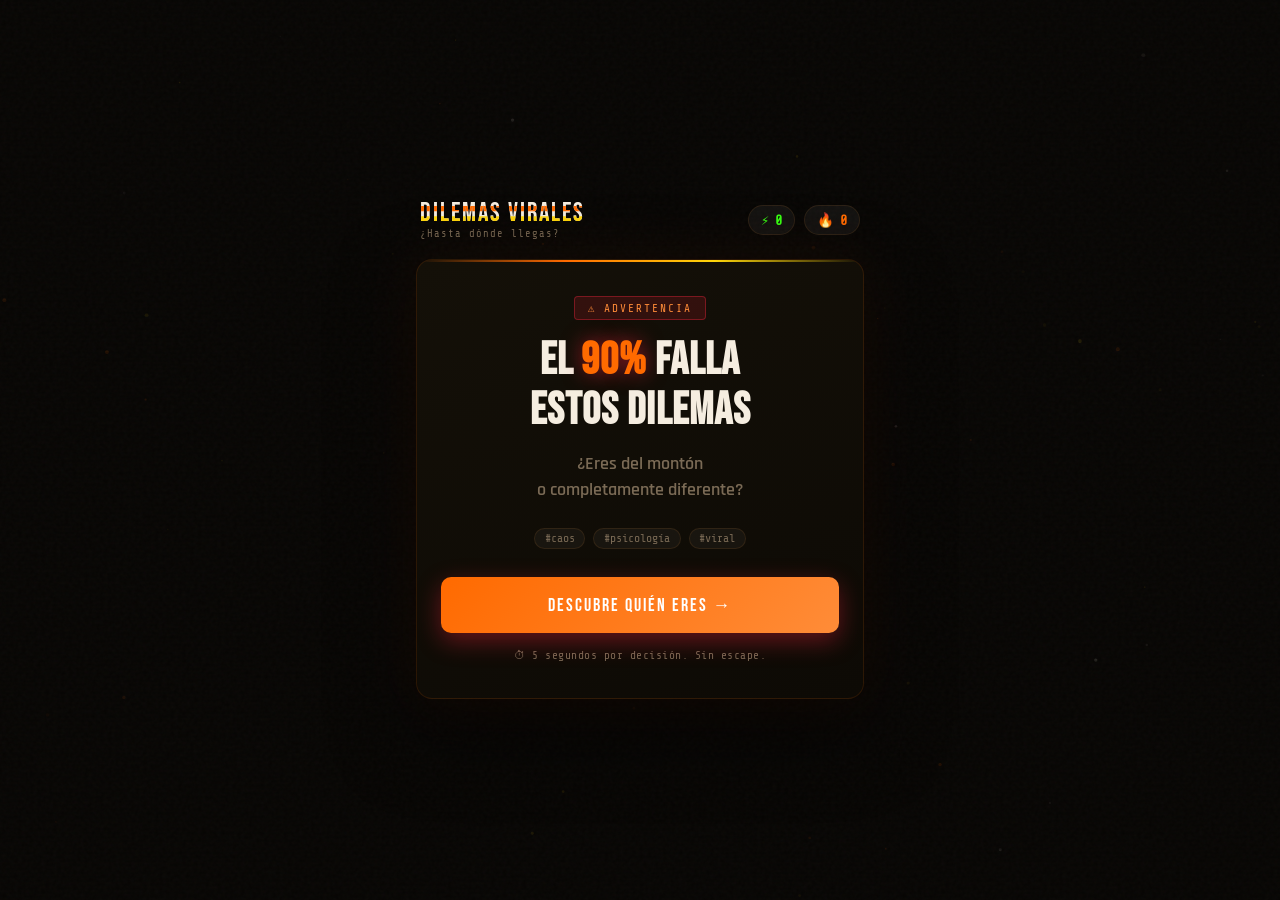
==== commit cf6a8926: "Add files via upload" ====
--- a/index.html
+++ b/index.html
@@ -61,7 +61,7 @@
                     <h2 id="dilemmaQuestion" class="dilemma-question"></h2>
                 </div>
 
-                <div class="options-container" id="optionsContainer">
+                <div class="options-container hidden" id="optionsContainer">
                     <button class="option-btn" id="optionA" data-option="A">
                         <span class="option-label">A</span>
                         <span class="option-text" id="textA"></span>
@@ -71,6 +71,13 @@
                         <span class="option-label">B</span>
                         <span class="option-text" id="textB"></span>
                     </button>
+                </div>
+
+                <div class="reveal-countdown" id="revealCountdown">
+                    <span class="reveal-text">PREPÁRATE</span>
+                    <div class="reveal-dots">
+                        <span></span><span></span><span></span>
+                    </div>
                 </div>
             </div>
 
--- a/styles.css
+++ b/styles.css
@@ -12,18 +12,18 @@
 }
 
 :root {
-    --bg: #060608;
-    --bg2: #0c0c14;
-    --card: #0f0f1a;
-    --red: #e8233a;
-    --red2: #ff3a5c;
-    --green: #00ff88;
-    --purple: #9b5de5;
-    --blue: #00cfff;
+    --bg: #080604;
+    --bg2: #110e08;
+    --card: #141008;
+    --red: #ff6a00;
+    --red2: #ff8c38;
+    --green: #39ff14;
+    --purple: #c77dff;
+    --blue: #00d4ff;
     --yellow: #ffd60a;
-    --text: #f0f0f0;
-    --muted: #6a6a80;
-    --border: rgba(255,255,255,0.07);
+    --text: #f5ede0;
+    --muted: #7a6a55;
+    --border: rgba(255,160,60,0.1);
     --font-display: 'Bebas Neue', sans-serif;
     --font-body: 'Rajdhani', sans-serif;
     --font-mono: 'Share Tech Mono', monospace;
@@ -136,7 +136,7 @@
 }
 
 .glitch-text::after {
-    color: var(--blue);
+    color: var(--yellow);
     animation: glitch2 4s infinite;
     clip-path: polygon(0 60%, 100% 60%, 100% 80%, 0 80%);
 }
@@ -189,11 +189,11 @@
 /* ---- ÁREA DE JUEGO ---- */
 .game-area {
     width: 100%;
-    background: linear-gradient(160deg, #0f0f1c 0%, #0a0a12 100%);
-    border: 1px solid var(--border);
+    background: linear-gradient(160deg, #141008 0%, #0d0a05 100%);
+    border: 1px solid rgba(255,106,0,0.12);
     border-radius: 16px;
     padding: 1.75rem 1.5rem;
-    box-shadow: 0 0 60px rgba(232, 35, 58, 0.08), 0 30px 80px rgba(0,0,0,0.6);
+    box-shadow: 0 0 60px rgba(255,106,0,0.06), 0 30px 80px rgba(0,0,0,0.6);
     min-height: 440px;
     display: flex;
     flex-direction: column;
@@ -208,7 +208,7 @@
     position: absolute;
     top: 0; left: 0;
     width: 100%; height: 2px;
-    background: linear-gradient(90deg, transparent, var(--red), transparent);
+    background: linear-gradient(90deg, transparent, var(--red), var(--yellow), transparent);
 }
 
 .hidden { display: none !important; }
@@ -348,6 +348,61 @@
     font-weight: 700;
     line-height: 1.4;
     color: var(--text);
+    animation: questionAppear 0.4s ease-out;
+}
+
+@keyframes questionAppear {
+    0% { opacity: 0; transform: translateY(-10px); }
+    100% { opacity: 1; transform: translateY(0); }
+}
+
+/* Contador de revelación de opciones */
+.reveal-countdown {
+    display: flex;
+    flex-direction: column;
+    align-items: center;
+    justify-content: center;
+    gap: 0.75rem;
+    padding: 2rem 0;
+    animation: fadeUp 0.3s ease-out;
+}
+
+.reveal-countdown.hidden {
+    display: none !important;
+}
+
+.reveal-text {
+    font-family: var(--font-display);
+    font-size: 1.2rem;
+    color: var(--red);
+    letter-spacing: 4px;
+    animation: pulseText 1s ease-in-out infinite;
+}
+
+@keyframes pulseText {
+    0%, 100% { opacity: 0.6; }
+    50% { opacity: 1; }
+}
+
+.reveal-dots {
+    display: flex;
+    gap: 0.5rem;
+}
+
+.reveal-dots span {
+    width: 8px;
+    height: 8px;
+    background: var(--red);
+    border-radius: 50%;
+    animation: dotPulse 0.6s ease-in-out infinite;
+}
+
+.reveal-dots span:nth-child(2) { animation-delay: 0.15s; }
+.reveal-dots span:nth-child(3) { animation-delay: 0.3s; }
+
+@keyframes dotPulse {
+    0%, 100% { transform: scale(0.6); opacity: 0.4; }
+    50% { transform: scale(1); opacity: 1; box-shadow: 0 0 10px var(--red); }
 }
 
 /* Opciones */
@@ -355,6 +410,17 @@
     display: flex;
     flex-direction: column;
     gap: 0;
+    animation: optionsReveal 0.5s ease-out;
+}
+
+.options-container.hidden {
+    display: none !important;
+}
+
+@keyframes optionsReveal {
+    0% { opacity: 0; transform: translateY(20px) scale(0.98); }
+    60% { transform: translateY(-3px) scale(1.01); }
+    100% { opacity: 1; transform: translateY(0) scale(1); }
 }
 
 .vs-divider {
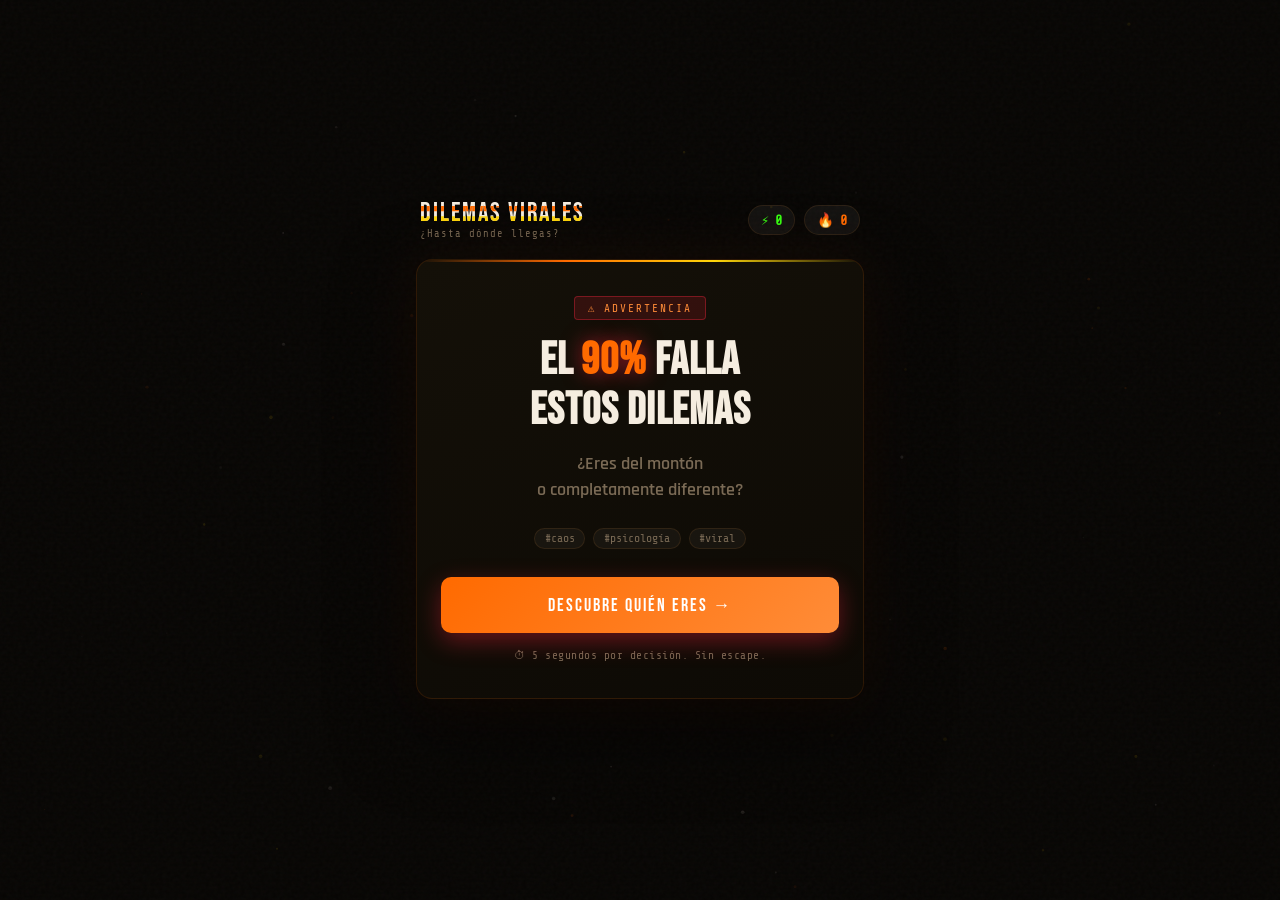
==== commit 57761ad9: "Add files via upload" ====
--- a/index.html
+++ b/index.html
@@ -96,18 +96,36 @@
                 </button>
             </div>
 
+            <!-- Pantalla de análisis (delay dramático) -->
+            <div class="analyzing-screen hidden" id="analyzingScreen">
+                <div class="analyzing-spinner"></div>
+                <div class="analyzing-text">ANALIZANDO TUS DECISIONES...</div>
+                <div class="analyzing-sub">Descifrando tu psique en tiempo real</div>
+                <div class="analyzing-dots">
+                    <span></span><span></span><span></span>
+                </div>
+            </div>
+
             <!-- Pantalla de resultado psicológico VIRAL -->
             <div class="psych-result-screen hidden" id="psychResultScreen">
-                <div class="psych-header">
-                    <span class="psych-label">¡TU RESULTADO PSICOLÓGICO!</span>
-                </div>
-                <div class="psych-eres-text">ERES:</div>
+                <div class="psych-badge-exclusive">🔥 RESULTADO EXCLUSIVO</div>
+                
                 <div class="psych-title-wrap">
                     <span class="psych-emoji" id="psychEmoji">😈</span>
                     <div class="psych-archetype-block">
+                        <div class="psych-eres">ERES:</div>
                         <div class="psych-archetype" id="psychArchetype">EL CAÓTICO</div>
-                        <div class="psych-archetype-sub" id="psychArchetypeSub">MAESTRO</div>
+                        <div class="psych-archetype-sub" id="psychArchetypeSub">INTELIGENTE</div>
                     </div>
+                </div>
+                
+                <!-- Presión social -->
+                <div class="social-proof" id="socialProof">
+                    <div class="rarity-badge">
+                        <span class="rarity-pct" id="rarityPct">12%</span>
+                        <span class="rarity-text">obtienen este resultado</span>
+                    </div>
+                    <div class="comparison-text" id="comparisonText">La mayoría no responde como tú</div>
                 </div>
                 
                 <div class="psych-bars-container">
@@ -143,18 +161,25 @@
 
                 <div class="psych-description" id="psychDescription">Amas el desorden y tomas decisiones con estilo.</div>
                 <div class="psych-traits" id="psychTraits"></div>
-                <div class="psych-cta-text">¿Quién más se atreve a hacer este TEST?</div>
-                <div class="psych-site">DECISIONES-LOCAS.COM</div>
+                
+                <div class="psych-cta">
+                    <div class="cta-text">¿Tus amigos obtendrán el mismo resultado?</div>
+                    <div class="psych-site">DILEMASVIRALES.COM</div>
+                </div>
 
                 <div class="psych-actions">
-                    <button class="btn-share" id="shareBtn">📤 COMPARTIR RESULTADO</button>
-                    <button class="btn-continue" id="continueBtn">SEGUIR JUGANDO →</button>
+                    <button class="btn-compare" id="compareBtn">� COMPARAR CON TUS AMIGOS</button>
+                    <button class="btn-download hidden" id="downloadBtn">⬇️ DESCARGAR IMAGEN</button>
+                    <button class="btn-continue-small" id="continueBtn">Seguir jugando →</button>
                 </div>
             </div>
+
+            <!-- Canvas oculto para generar imagen -->
+            <canvas id="shareCanvas" width="1080" height="1920" style="display:none;"></canvas>
         </section>
     </main>
 
-    <div class="toast" id="toast">¡Enlace copiado! 🔥 Compártelo</div>
+    <div class="toast" id="toast">¡Copiado! 🔥 Ahora compártelo</div>
 
     <script src="script.js"></script>
 </body>
--- a/styles.css
+++ b/styles.css
@@ -36,13 +36,15 @@
     font-family: var(--font-body);
     background: var(--bg);
     color: var(--text);
-    min-height: 100vh;
+    height: 100vh;
+    height: 100dvh; /* Dynamic viewport height para móvil */
     display: flex;
     flex-direction: column;
     align-items: center;
     justify-content: center;
-    overflow-x: hidden;
+    overflow: hidden;
     position: relative;
+    touch-action: manipulation; /* Optimizar para touch */
 }
 
 /* ---- EFECTOS DE FONDO ---- */
@@ -656,6 +658,14 @@
     text-align: center;
     animation: fadeUp 0.4s ease-out;
     position: relative;
+    height: 100%;
+    width: 100%;
+    overflow-y: auto;
+    padding: 1rem 0;
+    display: flex;
+    flex-direction: column;
+    align-items: center;
+    justify-content: flex-start;
 }
 
 .psych-header {
@@ -916,21 +926,111 @@
 
 /* ---- RESPONSIVE MÓVIL ---- */
 @media (max-width: 480px) {
-    html { font-size: 14px; }
-    .game-container { padding: 0.75rem; }
-    .game-area { padding: 1.5rem 1.25rem; }
+    html { font-size: 18px; } /* 🔥 Base grande para móvil */
+    .game-container { padding: 0.75rem; height: 100vh; height: 100dvh; }
+    .game-area { padding: 1.25rem; }
     .glitch-text, .glitch-text::before, .glitch-text::after { font-size: 1.3rem; }
     .start-title { font-size: 2.4rem; }
-    .dilemma-question { font-size: 1.2rem; }
+    
+    /* 🔥 Pregunta legible 24px */
+    .dilemma-question { 
+        font-size: 1.5rem; 
+        line-height: 1.4;
+        margin-bottom: 1.25rem;
+    }
+    
+    /* 🔥 Botones grandes para zona de pulgar */
+    .option-btn {
+        padding: 1.15rem 1.1rem;
+        font-size: 1rem;
+        border-radius: 12px;
+        min-height: 64px;
+    }
+    
+    .option-label {
+        width: 42px;
+        height: 42px;
+        font-size: 1.3rem;
+    }
+    
+    .option-text {
+        font-size: 1.05rem;
+        line-height: 1.35;
+    }
+    
+    /* 🔥 Botones de acción más grandes */
+    .btn-compare, .btn-download, .btn-next {
+        padding: 1.1rem;
+        font-size: 1.1rem;
+        min-height: 56px;
+    }
+    
+    /* 🔥 Espaciado compacto */
+    .dilemma-header { margin-bottom: 1rem; }
+    .options-container { gap: 0.75rem; }
+    
+    /* 🔥 Pantalla de análisis ajustada */
+    .analyzing-screen {
+        min-height: 350px;
+        padding: 1.5rem 1rem;
+    }
+    
+    .analyzing-spinner {
+        width: 60px;
+        height: 60px;
+        margin-bottom: 1.5rem;
+    }
+    
+    .analyzing-text {
+        font-size: 1rem;
+        letter-spacing: 1px;
+    }
+    
+    .analyzing-sub {
+        font-size: 0.8rem;
+    }
+    
+    .analyzing-dots span {
+        width: 8px;
+        height: 8px;
+    }
+    
     .percentage-display { font-size: 4rem; }
-    .psych-archetype { font-size: 1.8rem; }
-    .psych-archetype-sub { font-size: 2.3rem; }
+    
+    /* 🔥 Resultado psicológico ajustado */
+    .psych-result-screen {
+        padding: 0.5rem 0;
+        justify-content: center;
+    }
+    
+    .psych-archetype { font-size: 1.6rem; }
+    .psych-archetype-sub { font-size: 2rem; }
     .psych-emoji { font-size: 2.2rem; }
+    
+    .psych-title-wrap {
+        flex-direction: column;
+        gap: 0.5rem;
+        margin-bottom: 1rem;
+    }
+    
+    .psych-archetype-block {
+        text-align: center;
+    }
+    
+    .psych-bars-container {
+        width: 100%;
+        padding: 0 0.5rem;
+    }
 }
 
 @media (max-width: 360px) {
-    .game-area { padding: 1.25rem 1rem; }
-    .dilemma-question { font-size: 1.1rem; }
+    html { font-size: 16px; }
+    .game-area { padding: 1rem; }
+    .dilemma-question { font-size: 1.35rem; }
+    .option-btn {
+        padding: 1rem;
+        min-height: 60px;
+    }
     .start-title { font-size: 2rem; }
 }
 
@@ -944,4 +1044,209 @@
 
 ::-webkit-scrollbar { width: 6px; }
 ::-webkit-scrollbar-track { background: var(--bg); }
-::-webkit-scrollbar-thumb { background: var(--red); border-radius: 3px; }+::-webkit-scrollbar-thumb { background: var(--red); border-radius: 3px; }
+
+/* ---- PANTALLA DE ANÁLISIS ---- */
+.analyzing-screen {
+    text-align: center;
+    display: flex;
+    flex-direction: column;
+    align-items: center;
+    justify-content: center;
+    height: 100%;
+    min-height: 400px;
+    width: 100%;
+    padding: 2rem 1rem;
+    animation: fadeUp 0.4s ease-out;
+}
+
+.analyzing-spinner {
+    width: 80px;
+    height: 80px;
+    border: 5px solid rgba(255,106,0,0.2);
+    border-top-color: var(--red);
+    border-radius: 50%;
+    animation: spin 1s linear infinite;
+    margin-bottom: 2rem;
+    flex-shrink: 0;
+}
+
+@keyframes spin {
+    to { transform: rotate(360deg); }
+}
+
+.analyzing-text {
+    font-family: var(--font-display);
+    font-size: 1.2rem;
+    color: var(--red);
+    letter-spacing: 2px;
+    margin-bottom: 0.5rem;
+    max-width: 100%;
+    word-wrap: break-word;
+}
+
+.analyzing-sub {
+    font-family: var(--font-mono);
+    font-size: 0.9rem;
+    color: var(--muted);
+    letter-spacing: 1px;
+    margin-bottom: 1.5rem;
+    max-width: 100%;
+}
+
+.analyzing-dots {
+    display: flex;
+    gap: 0.5rem;
+    flex-shrink: 0;
+}
+
+.analyzing-dots span {
+    width: 10px;
+    height: 10px;
+    background: var(--red);
+    border-radius: 50%;
+    animation: dotPulse 0.6s ease-in-out infinite;
+}
+
+.analyzing-dots span:nth-child(2) { animation-delay: 0.2s; }
+.analyzing-dots span:nth-child(3) { animation-delay: 0.4s; }
+
+/* ---- PRESIÓN SOCIAL EN RESULTADO ---- */
+.social-proof {
+    background: rgba(255,214,10,0.08);
+    border: 1px solid rgba(255,214,10,0.3);
+    border-radius: 12px;
+    padding: 0.75rem 1rem;
+    margin-bottom: 1rem;
+    text-align: center;
+    animation: fadeUp 0.5s ease-out 0.4s both;
+}
+
+.rarity-badge {
+    display: flex;
+    align-items: baseline;
+    justify-content: center;
+    gap: 0.5rem;
+    margin-bottom: 0.25rem;
+}
+
+.rarity-pct {
+    font-family: var(--font-display);
+    font-size: 2rem;
+    color: var(--yellow);
+    line-height: 1;
+}
+
+.rarity-text {
+    font-family: var(--font-mono);
+    font-size: 0.7rem;
+    color: var(--yellow);
+    text-transform: uppercase;
+    letter-spacing: 1px;
+}
+
+.comparison-text {
+    font-size: 0.9rem;
+    color: var(--text);
+    font-weight: 600;
+    font-style: italic;
+}
+
+.psych-badge-exclusive {
+    font-family: var(--font-mono);
+    font-size: 0.65rem;
+    letter-spacing: 2px;
+    color: var(--red);
+    background: rgba(232,35,58,0.1);
+    border: 1px solid rgba(232,35,58,0.3);
+    padding: 0.3rem 0.75rem;
+    border-radius: 4px;
+    margin-bottom: 0.75rem;
+    display: inline-block;
+}
+
+.psych-eres {
+    font-family: var(--font-display);
+    font-size: 1rem;
+    color: var(--muted);
+    letter-spacing: 3px;
+    margin-bottom: 0.25rem;
+}
+
+.psych-cta {
+    text-align: center;
+    margin-bottom: 1rem;
+}
+
+.psych-cta .cta-text {
+    font-size: 0.95rem;
+    font-weight: 600;
+    color: var(--text);
+    margin-bottom: 0.25rem;
+}
+
+/* ---- BOTONES VIRALES ---- */
+.btn-compare {
+    width: 100%;
+    padding: 1.1rem;
+    background: linear-gradient(135deg, var(--red) 0%, var(--red2) 100%);
+    border: none;
+    border-radius: 10px;
+    color: white;
+    font-family: var(--font-display);
+    font-size: 1.1rem;
+    letter-spacing: 2px;
+    cursor: pointer;
+    transition: all 0.2s ease;
+    box-shadow: 0 8px 24px rgba(232,35,58,0.4);
+    animation: comparePulse 2s ease-in-out infinite;
+    margin-bottom: 0.5rem;
+}
+
+@keyframes comparePulse {
+    0%, 100% { box-shadow: 0 8px 24px rgba(232,35,58,0.4); }
+    50% { box-shadow: 0 8px 32px rgba(232,35,58,0.6), 0 0 0 4px rgba(232,35,58,0.1); }
+}
+
+.btn-compare:hover {
+    transform: translateY(-2px);
+    animation: none;
+    box-shadow: 0 12px 32px rgba(232,35,58,0.55);
+}
+
+.btn-download {
+    width: 100%;
+    padding: 0.9rem;
+    background: rgba(255,255,255,0.08);
+    border: 2px dashed var(--muted);
+    border-radius: 10px;
+    color: var(--text);
+    font-family: var(--font-body);
+    font-size: 1rem;
+    font-weight: 600;
+    cursor: pointer;
+    transition: all 0.2s ease;
+    margin-bottom: 0.5rem;
+}
+
+.btn-download:hover {
+    border-color: var(--green);
+    color: var(--green);
+    background: rgba(57,255,20,0.05);
+}
+
+.btn-continue-small {
+    width: 100%;
+    padding: 0.6rem;
+    background: transparent;
+    border: none;
+    color: var(--muted);
+    font-family: var(--font-body);
+    font-size: 0.9rem;
+    cursor: pointer;
+    transition: all 0.2s ease;
+}
+
+.btn-continue-small:hover {
+    color: var(--text);
+}
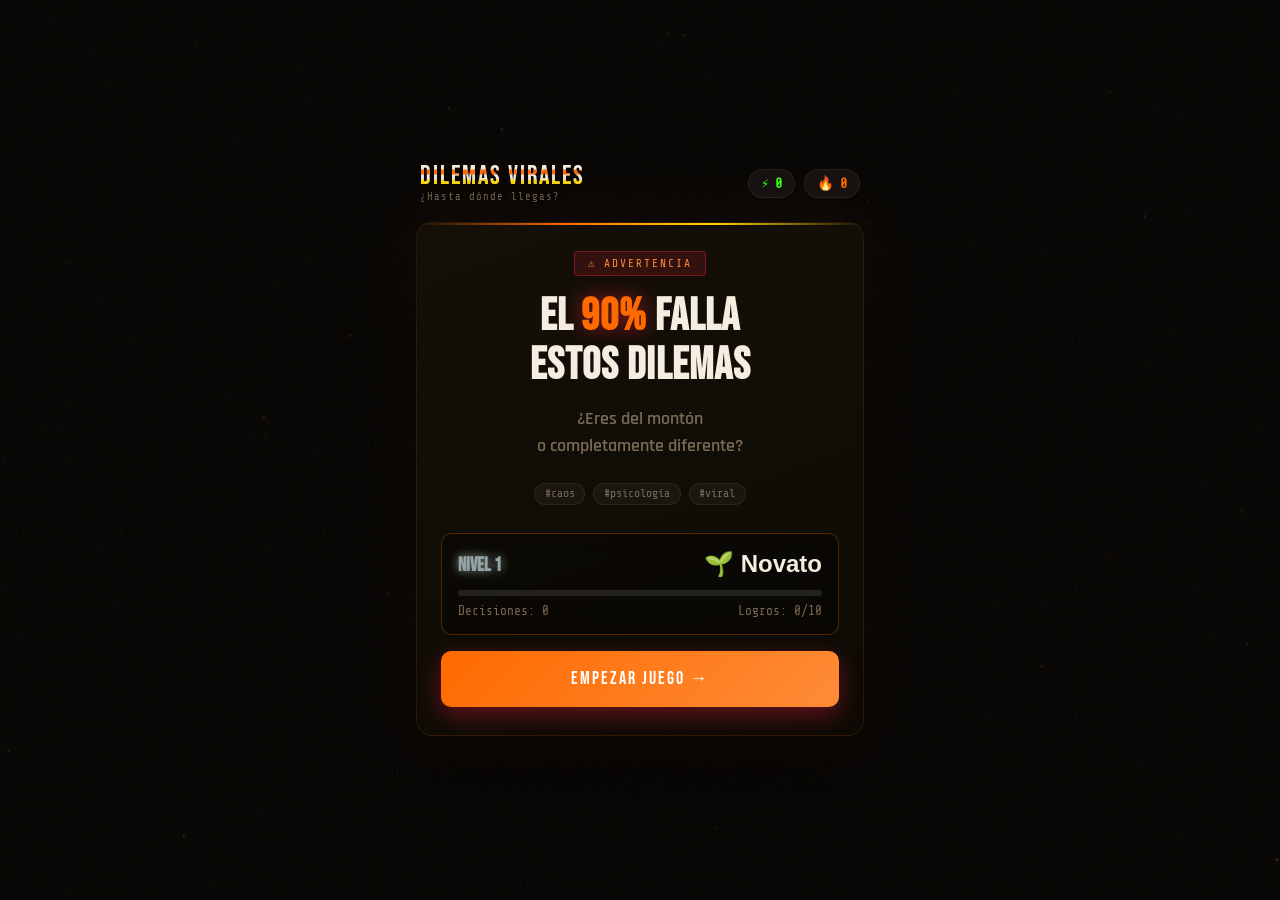
==== commit 10cc54e9: "Add files via upload" ====
--- a/index.html
+++ b/index.html
@@ -5,6 +5,56 @@
     <meta name="viewport" content="width=device-width, initial-scale=1.0">
     <title>Dilemas Virales | El juego de decisiones imposibles</title>
     <meta name="description" content="Juega Dilemas Virales: el juego adictivo de decisiones imposibles. Elige entre opciones absurdas y descubre qué piensa la gente.">
+    
+    <!-- Open Graph para Facebook/LinkedIn -->
+    <meta property="og:title" content="🔥 Dilemas Virales | ¿Eres EL CAÓTICO? Descúbrelo">
+    <meta property="og:description" content="Solo el 12% obtiene este resultado. Juega 5 dilemas y descubre tu arquetipo psicológico.">
+    <meta property="og:image" content="https://dilemasvirales.com/og-image.jpg">
+    <meta property="og:url" content="https://dilemasvirales.com">
+    <meta property="og:type" content="website">
+    <meta property="og:site_name" content="Dilemas Virales">
+    
+    <!-- Twitter Cards -->
+    <meta name="twitter:card" content="summary_large_image">
+    <meta name="twitter:title" content="🔥 Dilemas Virales | ¿Eres EL CAÓTICO?">
+    <meta name="twitter:description" content="Solo el 12% obtiene este resultado. ¿Y tú?">
+    <meta name="twitter:image" content="https://dilemasvirales.com/twitter-image.jpg">
+    <meta name="twitter:site" content="@dilemasvirales">
+    
+    <!-- Meta tags adicionales para SEO -->
+    <meta name="keywords" content="dilemas, juego, test psicológico, viral, decisiones, entretenimiento, test personalidad, dilemas imposibles">
+    <meta name="author" content="Dilemas Virales">
+    <meta name="robots" content="index, follow">
+    <link rel="canonical" href="https://dilemasvirales.com">
+    
+    <!-- Google Analytics 4 -->
+    <script async src="https://www.googletagmanager.com/gtag/js?id=GA_MEASUREMENT_ID"></script>
+    <script>
+      window.dataLayer = window.dataLayer || [];
+      function gtag(){dataLayer.push(arguments);}
+      gtag('js', new Date());
+      gtag('config', 'GA_MEASUREMENT_ID');
+    </script>
+    
+    <!-- Structured Data para SEO -->
+    <script type="application/ld+json">
+    {
+      "@context": "https://schema.org",
+      "@type": "Game",
+      "name": "Dilemas Virales",
+      "description": "Juego de decisiones imposibles con análisis psicológico viral",
+      "url": "https://dilemasvirales.com",
+      "image": "https://dilemasvirales.com/og-image.jpg",
+      "aggregateRating": {
+        "@type": "AggregateRating",
+        "ratingValue": "4.8",
+        "ratingCount": "15000"
+      },
+      "genre": ["Entertainment", "Psychology", "Quiz"],
+      "gamePlatform": "Web Browser"
+    }
+    </script>
+    
     <link rel="preconnect" href="https://fonts.googleapis.com">
     <link href="https://fonts.googleapis.com/css2?family=Bebas+Neue&family=Rajdhani:wght@400;600;700&family=Share+Tech+Mono&display=swap" rel="stylesheet">
     <link rel="stylesheet" href="styles.css">
@@ -41,10 +91,25 @@
                 <div class="start-tags">
                     <span>#caos</span><span>#psicología</span><span>#viral</span>
                 </div>
+                
+                <!-- Información de nivel y progreso -->
+                <div class="level-info" id="levelInfo">
+                    <div class="level-header">
+                        <span class="level-display" id="levelDisplay">Nivel 1</span>
+                        <span class="level-name" id="levelName">🌱 Novato</span>
+                    </div>
+                    <div class="level-progress-bar">
+                        <div class="level-progress" id="levelProgress"></div>
+                    </div>
+                    <div class="level-stats" id="levelStats">
+                        <span>Decisiones: <span id="totalDecisionsDisplay">0</span></span>
+                        <span>Logros: <span id="achievementsCount">0</span>/10</span>
+                    </div>
+                </div>
+                
                 <button class="btn-primary" id="startBtn">
-                    <span class="btn-inner">DESCUBRE QUIÉN ERES →</span>
+                    <span class="btn-inner">EMPEZAR JUEGO →</span>
                 </button>
-                <p class="start-warning">⏱ 5 segundos por decisión. Sin escape.</p>
             </div>
 
             <!-- Pantalla de dilema -->
@@ -168,8 +233,17 @@
                 </div>
 
                 <div class="psych-actions">
-                    <button class="btn-compare" id="compareBtn">� COMPARAR CON TUS AMIGOS</button>
+                    <button class="btn-compare" id="compareBtn">🔄 COMPARAR CON TUS AMIGOS</button>
                     <button class="btn-download hidden" id="downloadBtn">⬇️ DESCARGAR IMAGEN</button>
+                    
+                    <!-- Botones de compartir específicos por plataforma -->
+                    <div class="share-buttons-container">
+                        <button class="btn-share-twitter" id="shareTwitterBtn">🐦 COMPARTIR EN TWITTER</button>
+                        <button class="btn-share-whatsapp" id="shareWhatsAppBtn">💚 COMPARTIR EN WHATSAPP</button>
+                        <button class="btn-share-facebook" id="shareFacebookBtn">📘 COMPARTIR EN FACEBOOK</button>
+                        <button class="btn-share-copy" id="shareCopyBtn">📋 COPIAR LINK</button>
+                    </div>
+                    
                     <button class="btn-continue-small" id="continueBtn">Seguir jugando →</button>
                 </div>
             </div>
--- a/styles.css
+++ b/styles.css
@@ -201,7 +201,7 @@
     flex-direction: column;
     justify-content: center;
     position: relative;
-    overflow: hidden;
+    overflow: visible;
 }
 
 /* Línea de acento superior */
@@ -411,7 +411,7 @@
 .options-container {
     display: flex;
     flex-direction: column;
-    gap: 0;
+    gap: 0.5rem;
     animation: optionsReveal 0.5s ease-out;
 }
 
@@ -1000,26 +1000,174 @@
     /* 🔥 Resultado psicológico ajustado */
     .psych-result-screen {
         padding: 0.5rem 0;
-        justify-content: center;
-    }
-    
-    .psych-archetype { font-size: 1.6rem; }
-    .psych-archetype-sub { font-size: 2rem; }
-    .psych-emoji { font-size: 2.2rem; }
+        justify-content: flex-start;
+        max-height: 100vh;
+        overflow-y: auto;
+    }
+    
+    .psych-badge-exclusive {
+        font-size: 0.8rem;
+        padding: 0.4rem 0.8rem;
+        margin-bottom: 0.8rem;
+    }
+    
+    .psych-archetype { 
+        font-size: 1.4rem; 
+        line-height: 1.1;
+        margin-bottom: 0.3rem;
+    }
+    
+    .psych-archetype-sub { 
+        font-size: 1.8rem; 
+        line-height: 1.1;
+    }
+    
+    .psych-emoji { 
+        font-size: 2rem;
+        margin-bottom: 0.5rem;
+    }
     
     .psych-title-wrap {
         flex-direction: column;
         gap: 0.5rem;
-        margin-bottom: 1rem;
+        margin-bottom: 0.8rem;
+        padding: 0 0.5rem;
     }
     
     .psych-archetype-block {
         text-align: center;
+        width: 100%;
     }
     
     .psych-bars-container {
         width: 100%;
         padding: 0 0.5rem;
+        margin-bottom: 1rem;
+        gap: 0.5rem;
+    }
+    
+    .psych-bar-row {
+        grid-template-columns: 50px 1fr 40px;
+        gap: 0.5rem;
+    }
+    
+    .psych-bar-label {
+        font-size: 0.65rem;
+    }
+    
+    .psych-bar-pct {
+        font-size: 0.65rem;
+    }
+    
+    .psych-description {
+        font-size: 0.9rem;
+        line-height: 1.4;
+        padding: 0 0.5rem;
+        margin-bottom: 0.8rem;
+    }
+    
+    .psych-traits {
+        font-size: 0.8rem;
+        padding: 0 0.5rem;
+        margin-bottom: 0.8rem;
+    }
+    
+    .psych-cta {
+        margin-bottom: 1rem;
+        padding: 0 0.5rem;
+    }
+    
+    .cta-text {
+        font-size: 0.9rem;
+        margin-bottom: 0.3rem;
+    }
+    
+    .psych-site {
+        font-size: 0.8rem;
+    }
+    
+    .psych-actions {
+        padding: 0 0.5rem;
+        gap: 0.8rem;
+    }
+    
+    .btn-compare {
+        font-size: 0.9rem;
+        padding: 0.9rem;
+        min-height: 50px;
+    }
+    
+    .btn-download {
+        font-size: 0.9rem;
+        padding: 0.9rem;
+        min-height: 50px;
+    }
+    
+    .btn-continue-small {
+        font-size: 0.9rem;
+        padding: 0.9rem;
+        min-height: 50px;
+    }
+}
+
+/* ---- RESPONSIVE TABLETS ---- */
+@media (max-width: 768px) and (min-width: 481px) {
+    .psych-result-screen {
+        padding: 1rem 0;
+        justify-content: flex-start;
+    }
+    
+    .psych-archetype { 
+        font-size: 1.8rem; 
+        line-height: 1.1;
+    }
+    
+    .psych-archetype-sub { 
+        font-size: 2.4rem; 
+        line-height: 1.1;
+    }
+    
+    .psych-emoji { 
+        font-size: 2.5rem;
+    }
+    
+    .psych-title-wrap {
+        gap: 0.8rem;
+        margin-bottom: 1.2rem;
+        padding: 0 1rem;
+    }
+    
+    .psych-bars-container {
+        padding: 0 1rem;
+        margin-bottom: 1.5rem;
+    }
+    
+    .psych-description {
+        font-size: 1rem;
+        padding: 0 1rem;
+        margin-bottom: 1.2rem;
+    }
+    
+    .psych-traits {
+        font-size: 0.9rem;
+        padding: 0 1rem;
+        margin-bottom: 1.2rem;
+    }
+    
+    .psych-cta {
+        padding: 0 1rem;
+        margin-bottom: 1.5rem;
+    }
+    
+    .psych-actions {
+        padding: 0 1rem;
+        gap: 1rem;
+    }
+    
+    .share-buttons-container {
+        grid-template-columns: 1fr 1fr;
+        gap: 1rem;
+        margin: 1.5rem 0;
     }
 }
 
@@ -1032,6 +1180,38 @@
         min-height: 60px;
     }
     .start-title { font-size: 2rem; }
+    
+    /* Extra small screen adjustments */
+    .psych-archetype { font-size: 1.2rem; }
+    .psych-archetype-sub { font-size: 1.6rem; }
+    .psych-emoji { font-size: 1.8rem; }
+    
+    .psych-bar-row {
+        grid-template-columns: 45px 1fr 35px;
+        gap: 0.4rem;
+    }
+    
+    .psych-bar-label {
+        font-size: 0.6rem;
+    }
+    
+    .psych-bar-pct {
+        font-size: 0.6rem;
+    }
+    
+    .share-buttons-container {
+        grid-template-columns: 1fr;
+        gap: 0.5rem;
+    }
+    
+    .btn-share-twitter,
+    .btn-share-whatsapp,
+    .btn-share-facebook,
+    .btn-share-copy {
+        font-size: 0.8rem;
+        padding: 0.6rem 0.7rem;
+        min-height: 44px;
+    }
 }
 
 /* ---- OPTIMIZACIONES ---- */
@@ -1249,4 +1429,285 @@
 
 .btn-continue-small:hover {
     color: var(--text);
+}
+
+/* ============================================
+   SISTEMA DE NIVELES Y LOGROS
+   ============================================ */
+.level-info {
+    background: rgba(0, 0, 0, 0.3);
+    border: 1px solid rgba(255, 106, 0, 0.3);
+    border-radius: 10px;
+    padding: 1rem;
+    margin: 1rem 0;
+    backdrop-filter: blur(10px);
+}
+
+.level-header {
+    display: flex;
+    justify-content: space-between;
+    align-items: center;
+    margin-bottom: 0.5rem;
+}
+
+.level-display {
+    font-family: var(--font-display);
+    font-size: 1.2rem;
+    font-weight: 900;
+    color: #95a5a6;
+    text-shadow: 0 0 10px currentColor;
+}
+
+.level-name {
+    font-family: var(--font-body);
+    font-size: 1rem;
+    font-weight: 700;
+    color: var(--text);
+}
+
+.level-progress-bar {
+    width: 100%;
+    height: 6px;
+    background: rgba(255, 255, 255, 0.1);
+    border-radius: 3px;
+    overflow: hidden;
+    margin-bottom: 0.5rem;
+}
+
+.level-progress {
+    height: 100%;
+    background: linear-gradient(90deg, var(--red) 0%, var(--red2) 100%);
+    width: 0%;
+    transition: width 0.5s ease;
+    border-radius: 3px;
+}
+
+.level-stats {
+    display: flex;
+    justify-content: space-between;
+    font-family: var(--font-mono);
+    font-size: 0.8rem;
+    color: var(--muted);
+}
+
+/* Notificaciones de nivel y logros */
+.level-up-notification,
+.achievement-notification {
+    position: fixed;
+    top: 50%;
+    left: 50%;
+    transform: translate(-50%, -50%) scale(0.8);
+    background: rgba(0, 0, 0, 0.95);
+    border: 2px solid var(--red);
+    border-radius: 15px;
+    padding: 2rem;
+    z-index: 10000;
+    opacity: 0;
+    transition: all 0.3s ease;
+    backdrop-filter: blur(20px);
+    box-shadow: 0 0 50px rgba(255, 106, 0, 0.5);
+}
+
+.level-up-notification.show,
+.achievement-notification.show {
+    opacity: 1;
+    transform: translate(-50%, -50%) scale(1);
+}
+
+.level-up-content,
+.achievement-content {
+    display: flex;
+    align-items: center;
+    gap: 1.5rem;
+    text-align: left;
+}
+
+.level-icon,
+.achievement-icon {
+    font-size: 3rem;
+    animation: bounce 1s infinite;
+}
+
+.level-text,
+.achievement-text {
+    flex: 1;
+}
+
+.level-title,
+.achievement-title {
+    font-family: var(--font-display);
+    font-size: 1.2rem;
+    font-weight: 900;
+    color: var(--red);
+    margin-bottom: 0.5rem;
+    text-transform: uppercase;
+    letter-spacing: 2px;
+}
+
+.level-name,
+.achievement-name {
+    font-family: var(--font-body);
+    font-size: 1.5rem;
+    font-weight: 700;
+    color: var(--text);
+    margin-bottom: 0.25rem;
+}
+
+.level-progress,
+.achievement-desc {
+    font-family: var(--font-body);
+    font-size: 0.9rem;
+    color: var(--muted);
+}
+
+@keyframes bounce {
+    0%, 100% { transform: translateY(0); }
+    50% { transform: translateY(-10px); }
+}
+
+/* Pantalla de resultado compartido */
+.shared-result-screen {
+    text-align: center;
+    padding: 2rem;
+    background: rgba(0, 0, 0, 0.9);
+    border-radius: 15px;
+    border: 1px solid var(--red);
+    backdrop-filter: blur(20px);
+}
+
+.shared-badge {
+    font-family: var(--font-display);
+    font-size: 1rem;
+    font-weight: 900;
+    color: var(--red);
+    margin-bottom: 1rem;
+    text-transform: uppercase;
+    letter-spacing: 2px;
+}
+
+.shared-archetype {
+    margin: 2rem 0;
+}
+
+.archetype-display {
+    background: rgba(255, 106, 0, 0.1);
+    border: 1px solid var(--red);
+    border-radius: 10px;
+    padding: 1.5rem;
+    backdrop-filter: blur(10px);
+}
+
+.archetype-emoji {
+    font-size: 4rem;
+    margin-bottom: 1rem;
+}
+
+.archetype-title {
+    font-family: var(--font-display);
+    font-size: 2rem;
+    font-weight: 900;
+    color: var(--red);
+    margin-bottom: 0.5rem;
+}
+
+.archetype-subtitle {
+    font-family: var(--font-body);
+    font-size: 1.2rem;
+    font-weight: 700;
+    color: var(--text);
+    margin-bottom: 1rem;
+}
+
+.archetype-rarity {
+    font-family: var(--font-mono);
+    font-size: 1rem;
+    color: var(--yellow);
+    text-transform: uppercase;
+    letter-spacing: 1px;
+}
+
+/* ---- BOTONES DE COMPARTIR ESPECÍFICOS ---- */
+.share-buttons-container {
+    display: grid;
+    grid-template-columns: 1fr 1fr;
+    gap: 0.8rem;
+    margin: 1.5rem 0;
+    width: 100%;
+}
+
+.btn-share-twitter,
+.btn-share-whatsapp,
+.btn-share-facebook,
+.btn-share-copy {
+    background: rgba(255, 255, 255, 0.1);
+    border: 1px solid rgba(255, 255, 255, 0.2);
+    border-radius: 10px;
+    padding: 0.8rem 1rem;
+    font-family: var(--font-body);
+    font-size: 0.9rem;
+    font-weight: 600;
+    color: var(--text);
+    cursor: pointer;
+    transition: all 0.3s ease;
+    backdrop-filter: blur(10px);
+    text-align: center;
+    min-height: 44px;
+    display: flex;
+    align-items: center;
+    justify-content: center;
+}
+
+.btn-share-twitter:hover {
+    background: rgba(29, 161, 242, 0.2);
+    border-color: #1DA1F2;
+    color: #1DA1F2;
+    transform: translateY(-2px);
+    box-shadow: 0 4px 15px rgba(29, 161, 242, 0.3);
+}
+
+.btn-share-whatsapp:hover {
+    background: rgba(37, 211, 102, 0.2);
+    border-color: #25D366;
+    color: #25D366;
+    transform: translateY(-2px);
+    box-shadow: 0 4px 15px rgba(37, 211, 102, 0.3);
+}
+
+.btn-share-facebook:hover {
+    background: rgba(24, 119, 242, 0.2);
+    border-color: #1877F2;
+    color: #1877F2;
+    transform: translateY(-2px);
+    box-shadow: 0 4px 15px rgba(24, 119, 242, 0.3);
+}
+
+.btn-share-copy:hover {
+    background: rgba(255, 106, 0, 0.2);
+    border-color: var(--red);
+    color: var(--red);
+    transform: translateY(-2px);
+    box-shadow: 0 4px 15px rgba(255, 106, 0, 0.3);
+}
+
+.btn-share-twitter:active,
+.btn-share-whatsapp:active,
+.btn-share-facebook:active,
+.btn-share-copy:active {
+    transform: translateY(0);
+}
+
+/* Responsive para móviles */
+@media (max-width: 480px) {
+    .share-buttons-container {
+        grid-template-columns: 1fr;
+        gap: 0.6rem;
+    }
+    
+    .btn-share-twitter,
+    .btn-share-whatsapp,
+    .btn-share-facebook,
+    .btn-share-copy {
+        font-size: 0.85rem;
+        padding: 0.7rem 0.8rem;
+    }
 }
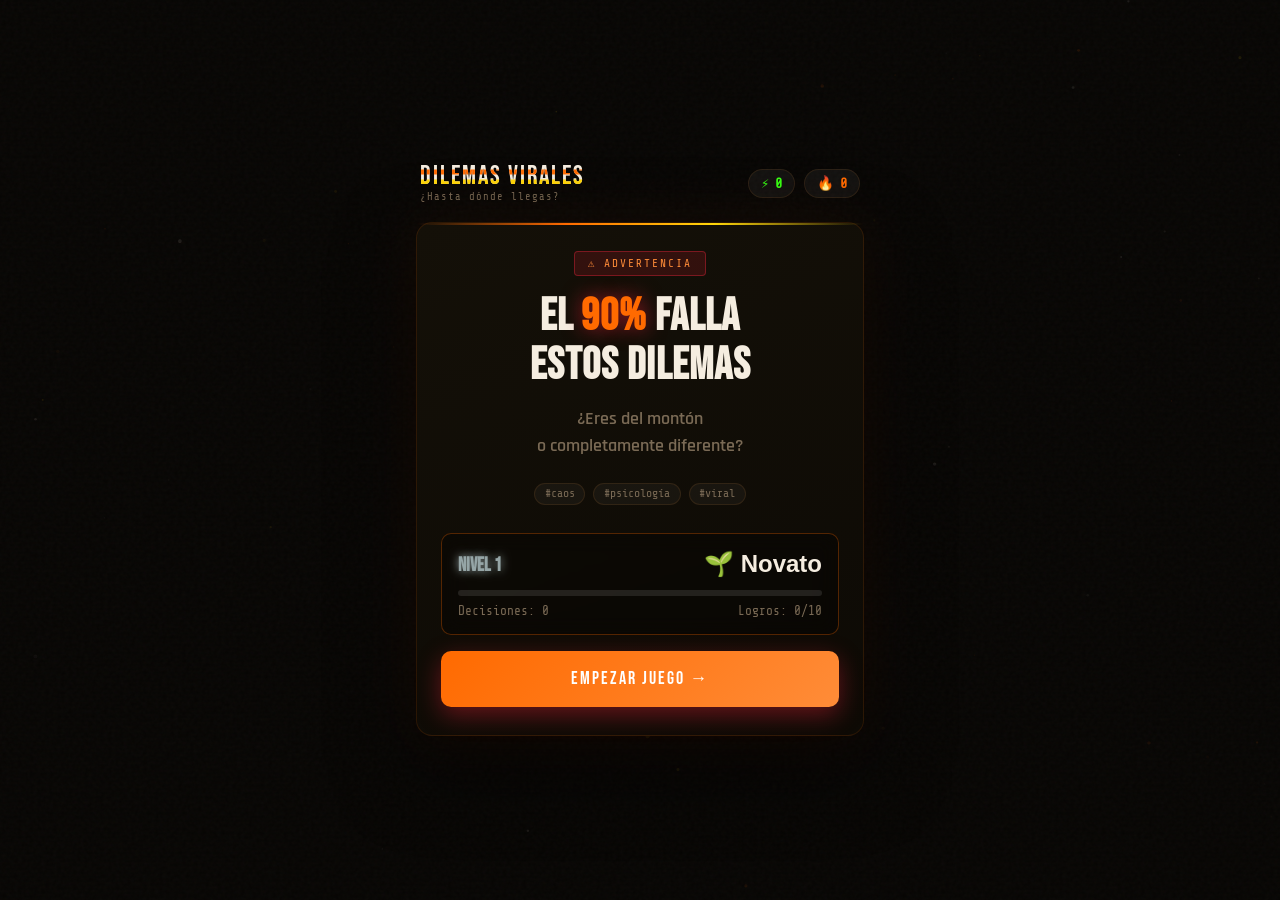
==== commit 4cfc8559: "Add files via upload" ====
--- a/index.html
+++ b/index.html
@@ -28,12 +28,12 @@
     <link rel="canonical" href="https://dilemasvirales.com">
     
     <!-- Google Analytics 4 -->
-    <script async src="https://www.googletagmanager.com/gtag/js?id=GA_MEASUREMENT_ID"></script>
+    <script async src="https://www.googletagmanager.com/gtag/js?id=G-DX4VC4KR12"></script>
     <script>
       window.dataLayer = window.dataLayer || [];
       function gtag(){dataLayer.push(arguments);}
       gtag('js', new Date());
-      gtag('config', 'GA_MEASUREMENT_ID');
+      gtag('config', 'G-DX4VC4KR12');
     </script>
     
     <!-- Structured Data para SEO -->
--- a/styles.css
+++ b/styles.css
@@ -1710,4 +1710,99 @@
         font-size: 0.85rem;
         padding: 0.7rem 0.8rem;
     }
+}
+/* ---- PANTALLA DE RETO COMPARTIDO ---- */
+.shared-result-screen {
+    display: flex;
+    flex-direction: column;
+    align-items: center;
+    text-align: center;
+    gap: 1rem;
+    padding: 0.5rem 0;
+    animation: fadeInUp 0.4s ease;
+}
+
+.shared-badge {
+    background: linear-gradient(90deg, var(--red), var(--yellow));
+    color: var(--bg);
+    font-family: var(--font-mono);
+    font-size: 0.7rem;
+    font-weight: 700;
+    letter-spacing: 2px;
+    padding: 0.3rem 1rem;
+    border-radius: 20px;
+}
+
+.shared-intro {
+    font-family: var(--font-body);
+    font-size: 0.95rem;
+    color: var(--muted);
+    font-weight: 600;
+}
+
+.shared-archetype-card {
+    background: rgba(255, 106, 0, 0.06);
+    border: 1px solid rgba(255, 106, 0, 0.25);
+    border-radius: 14px;
+    padding: 1.25rem 2rem;
+    width: 100%;
+    display: flex;
+    flex-direction: column;
+    align-items: center;
+    gap: 0.4rem;
+}
+
+.shared-emoji {
+    font-size: 3rem;
+    line-height: 1;
+}
+
+.shared-titulo {
+    font-family: var(--font-display);
+    font-size: 2.2rem;
+    color: var(--red);
+    letter-spacing: 2px;
+    line-height: 1;
+}
+
+.shared-sub {
+    font-family: var(--font-display);
+    font-size: 1.1rem;
+    color: var(--yellow);
+    letter-spacing: 3px;
+    line-height: 1;
+}
+
+.shared-rarity {
+    font-family: var(--font-body);
+    font-size: 0.85rem;
+    color: var(--muted);
+    margin-top: 0.25rem;
+}
+
+.shared-rarity strong {
+    color: var(--yellow);
+}
+
+.shared-challenge {
+    font-family: var(--font-body);
+    font-size: 1rem;
+    color: var(--text);
+    font-weight: 600;
+    line-height: 1.4;
+}
+
+.shared-challenge strong {
+    color: var(--red);
+}
+
+.shared-cta-btn {
+    width: 100%;
+}
+
+.shared-footnote {
+    font-family: var(--font-mono);
+    font-size: 0.65rem;
+    color: var(--muted);
+    letter-spacing: 1px;
 }
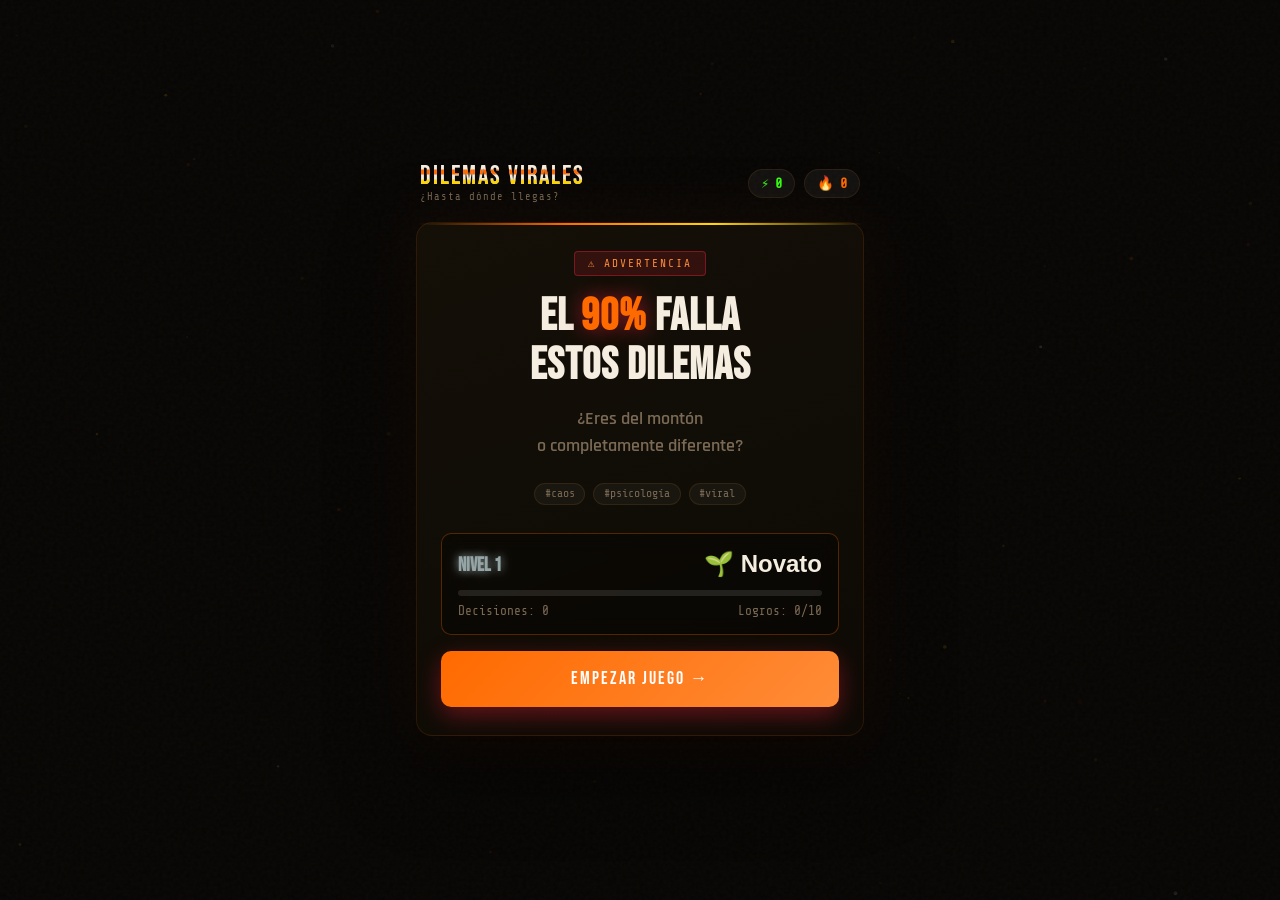
==== commit ba3c3b70: "Add files via upload" ====
--- a/index.html
+++ b/index.html
@@ -27,14 +27,16 @@
     <meta name="robots" content="index, follow">
     <link rel="canonical" href="https://dilemasvirales.com">
     
-    <!-- Google Analytics 4 -->
-    <script async src="https://www.googletagmanager.com/gtag/js?id=G-DX4VC4KR12"></script>
-    <script>
-      window.dataLayer = window.dataLayer || [];
-      function gtag(){dataLayer.push(arguments);}
-      gtag('js', new Date());
-      gtag('config', 'G-DX4VC4KR12');
-    </script>
+    
+    <!-- Google tag (gtag.js) -->
+<script async src="https://www.googletagmanager.com/gtag/js?id=G-DX4VC4KR12"></script>
+<script>
+  window.dataLayer = window.dataLayer || [];
+  function gtag(){dataLayer.push(arguments);}
+  gtag('js', new Date());
+
+  gtag('config', 'G-DX4VC4KR12');
+</script>
     
     <!-- Structured Data para SEO -->
     <script type="application/ld+json">
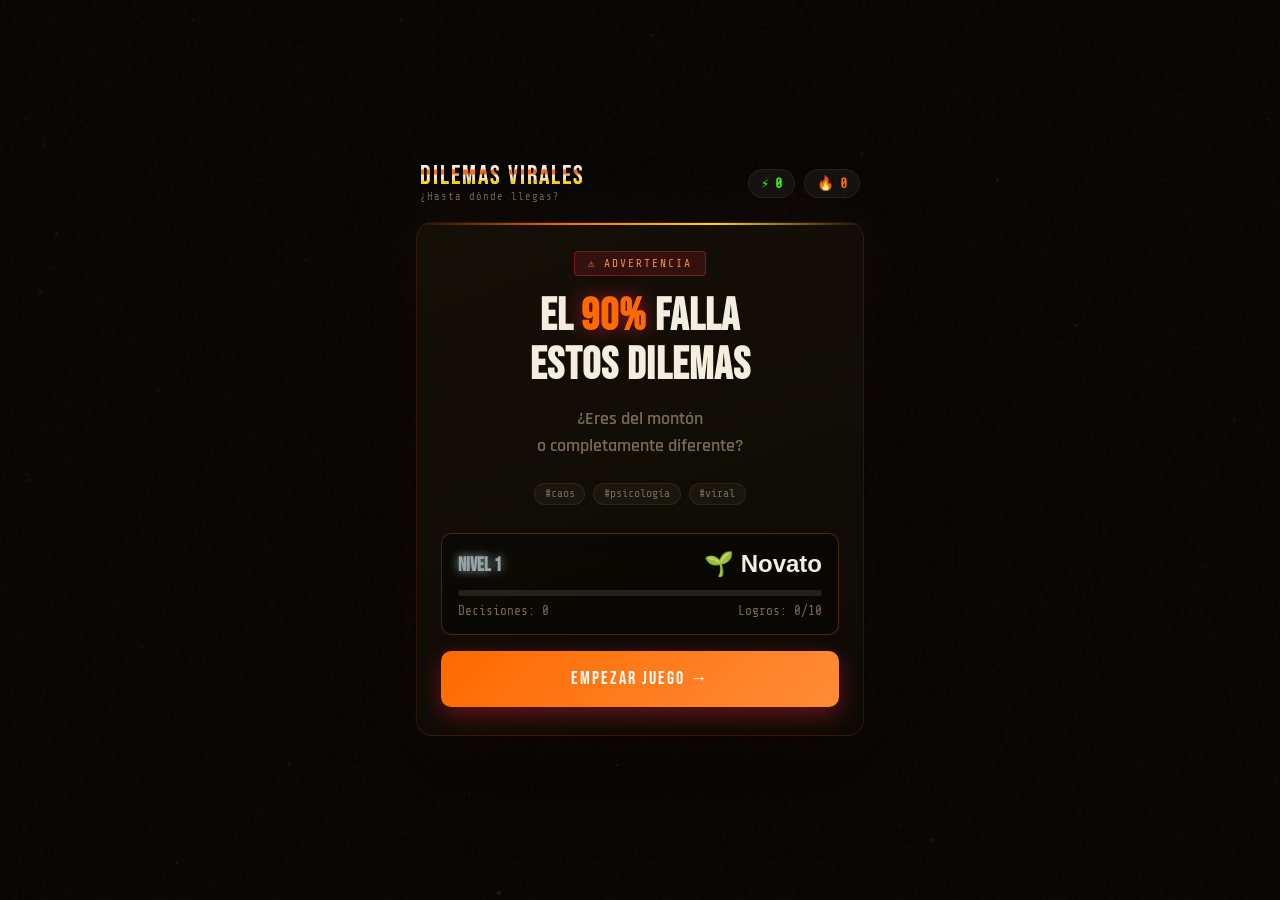
==== commit 29c33ae7: "Add files via upload" ====
--- a/index.html
+++ b/index.html
@@ -9,23 +9,23 @@
     <!-- Open Graph para Facebook/LinkedIn -->
     <meta property="og:title" content="🔥 Dilemas Virales | ¿Eres EL CAÓTICO? Descúbrelo">
     <meta property="og:description" content="Solo el 12% obtiene este resultado. Juega 5 dilemas y descubre tu arquetipo psicológico.">
-    <meta property="og:image" content="https://dilemasvirales.com/og-image.jpg">
-    <meta property="og:url" content="https://dilemasvirales.com">
+    <meta property="og:image" content="https://decisiones-locas.com/og-image.jpg">
+    <meta property="og:url" content="https://decisiones-locas.com">
     <meta property="og:type" content="website">
-    <meta property="og:site_name" content="Dilemas Virales">
+    <meta property="og:site_name" content="Decisiones Locas">
     
     <!-- Twitter Cards -->
     <meta name="twitter:card" content="summary_large_image">
     <meta name="twitter:title" content="🔥 Dilemas Virales | ¿Eres EL CAÓTICO?">
     <meta name="twitter:description" content="Solo el 12% obtiene este resultado. ¿Y tú?">
-    <meta name="twitter:image" content="https://dilemasvirales.com/twitter-image.jpg">
-    <meta name="twitter:site" content="@dilemasvirales">
+    <meta name="twitter:image" content="https://decisiones-locas.com/twitter-image.jpg">
+    <meta name="twitter:site" content="@decisioneslocas">
     
     <!-- Meta tags adicionales para SEO -->
     <meta name="keywords" content="dilemas, juego, test psicológico, viral, decisiones, entretenimiento, test personalidad, dilemas imposibles">
-    <meta name="author" content="Dilemas Virales">
+    <meta name="author" content="Decisiones Locas">
     <meta name="robots" content="index, follow">
-    <link rel="canonical" href="https://dilemasvirales.com">
+    <link rel="canonical" href="https://decisiones-locas.com">
     
     
     <!-- Google tag (gtag.js) -->
@@ -43,10 +43,10 @@
     {
       "@context": "https://schema.org",
       "@type": "Game",
-      "name": "Dilemas Virales",
+      "name": "Decisiones Locas",
       "description": "Juego de decisiones imposibles con análisis psicológico viral",
-      "url": "https://dilemasvirales.com",
-      "image": "https://dilemasvirales.com/og-image.jpg",
+      "url": "https://decisiones-locas.com",
+      "image": "https://decisiones-locas.com/og-image.jpg",
       "aggregateRating": {
         "@type": "AggregateRating",
         "ratingValue": "4.8",
@@ -231,7 +231,7 @@
                 
                 <div class="psych-cta">
                     <div class="cta-text">¿Tus amigos obtendrán el mismo resultado?</div>
-                    <div class="psych-site">DILEMASVIRALES.COM</div>
+                    <div class="psych-site">DECISIONES-LOCAS.COM</div>
                 </div>
 
                 <div class="psych-actions">
